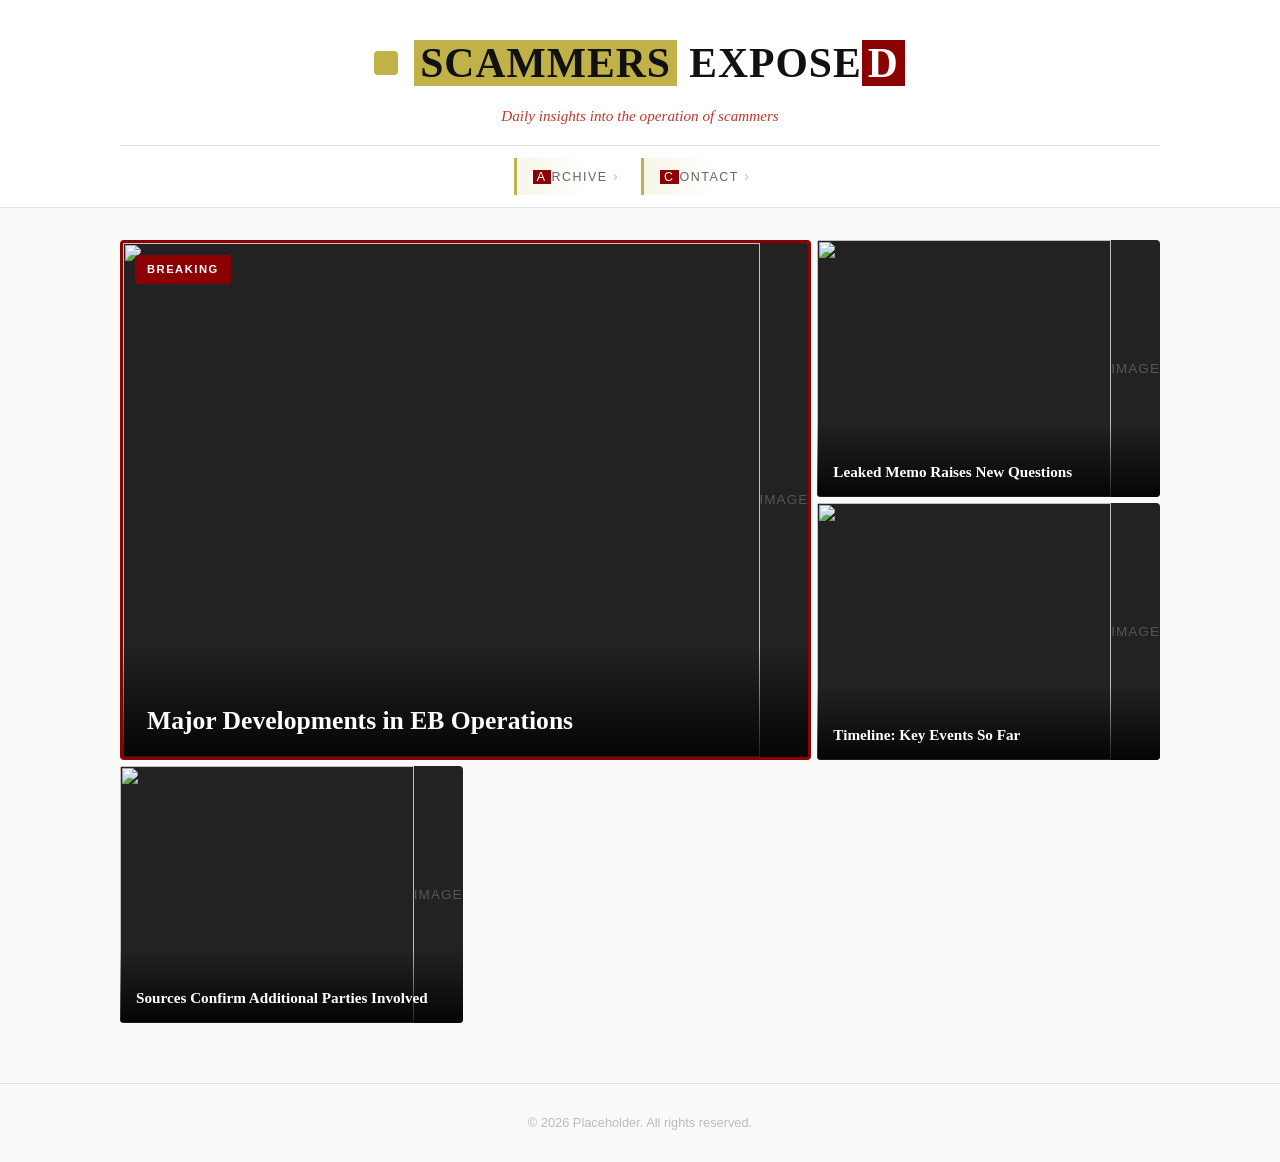
==== index.html @ a6fa4f85 "Change byline background to blood red (#8b0000) Co-Authored-By: Claude Opus 4.6 <noreply@anthropic.c" ====
<!DOCTYPE html>
<html lang="en">
<head>
  <meta charset="UTF-8">
  <meta name="viewport" content="width=device-width, initial-scale=1.0">
  <title>Placeholder</title>
  <link rel="stylesheet" href="style.css?v=46">
</head>
<body>

  <header class="masthead" data-page="index"></header>

  <main class="container-wide">

    <section class="tile-grid">
      <a href="posts/placeholder-story.html" class="tile tile-large tile-breaking">
        <div class="tile-image">
          <img src="images/placeholder-featured.jpg" alt="" onerror="this.parentElement.classList.add('no-image')">
        </div>
        <span class="tile-badge">Breaking</span>
        <h2 class="tile-headline">Major Developments in EB Operations</h2>
      </a>

      <a href="posts/placeholder-story-2.html" class="tile">
        <div class="tile-image">
          <img src="images/placeholder-thumb-1.jpg" alt="" onerror="this.parentElement.classList.add('no-image')">
        </div>
        <h2 class="tile-headline">Leaked Memo Raises New Questions</h2>
      </a>

      <a href="posts/placeholder-story-3.html" class="tile">
        <div class="tile-image">
          <img src="images/placeholder-thumb-2.jpg" alt="" onerror="this.parentElement.classList.add('no-image')">
        </div>
        <h2 class="tile-headline">Timeline: Key Events So Far</h2>
      </a>

      <a href="posts/placeholder-story-4.html" class="tile">
        <div class="tile-image">
          <img src="images/placeholder-thumb-3.jpg" alt="" onerror="this.parentElement.classList.add('no-image')">
        </div>
        <h2 class="tile-headline">Sources Confirm Additional Parties Involved</h2>
      </a>
    </section>

  </main>

  <footer class="footer">
    <div class="container">
      <p>&copy; 2026 Placeholder. All rights reserved.</p>
    </div>
  </footer>

  <script src="nav.js"></script>

</body>
</html>
---- style.css ----
* {
  margin: 0;
  padding: 0;
  box-sizing: border-box;
}

body {
  font-family: Georgia, "Times New Roman", serif;
  background: #fafaf8;
  color: #2a2a2a;
  line-height: 1.7;
}

.container {
  max-width: 760px;
  margin: 0 auto;
  padding: 0 20px;
}

.container-wide {
  max-width: 1080px;
  margin: 0 auto;
  padding: 0 20px;
}

/* Masthead */
.masthead {
  background: #fff;
  border-bottom: 1px solid #e0e0e0;
  padding: 28px 0 0;
  position: sticky;
  top: 0;
  z-index: 50;
  transition: padding 0.3s;
}

.masthead.collapsed {
  padding: 0;
  box-shadow: 0 2px 8px rgba(0,0,0,0.06);
}

.masthead-inner {
  text-align: center;
  padding-bottom: 16px;
  transition: padding 0.3s, max-height 0.3s, opacity 0.3s;
  max-height: 120px;
  overflow: hidden;
}

.masthead.collapsed .masthead-inner {
  padding: 8px 0;
  max-height: 60px;
}

.masthead.collapsed .site-title {
  font-size: 1.2rem;
}

.masthead.collapsed .site-tagline {
  display: none;
}

/* Pre-collapsed on post pages */
.masthead.post-masthead {
  padding: 0;
  box-shadow: 0 2px 8px rgba(0,0,0,0.06);
}

.masthead.post-masthead .masthead-inner {
  padding: 8px 0;
  max-height: 60px;
}

.masthead.post-masthead .site-title {
  font-size: 1.2rem;
}

.masthead.post-masthead .site-tagline {
  display: none;
}

.masthead.post-masthead .nav {
  display: none;
}

.masthead.post-masthead .burger-btn {
  display: block;
}

.site-title {
  font-family: Georgia, "Times New Roman", serif;
  font-size: 2.6rem;
  font-weight: 700;
  letter-spacing: 1px;
  text-transform: uppercase;
  color: #111;
  text-decoration: none;
}

.site-title:hover {
  color: #333;
}

.site-brand {
  display: flex;
  align-items: center;
  justify-content: center;
  gap: 16px;
}

.site-icon-placeholder {
  width: 24px;
  height: 24px;
  background: #c0b248;
  border-radius: 4px;
  flex-shrink: 0;
}

.title-initial {
  background: #c0b248;
  color: #111;
  padding: 0 6px;
  margin-right: 1px;
}

.title-second {
  background: #8b0000;
  color: #fff;
  padding: 0 6px;
  margin-right: 1px;
}

.site-tagline {
  font-style: italic;
  color: #c0392b;
  margin-top: 4px;
  font-size: 0.95rem;
}

.nav {
  display: flex;
  justify-content: center;
  gap: 6px;
  padding: 12px 0;
  border-top: 1px solid #e0e0e0;
  transition: padding 0.3s;
}

.masthead.collapsed .nav {
  display: none;
}

/* Burger menu */
.burger-btn {
  display: none;
  background: #111;
  border: none;
  border-radius: 4px;
  cursor: pointer;
  padding: 8px;
  color: #fff;
  position: absolute;
  right: 20px;
  top: 50%;
  transform: translateY(-50%);
}

.burger-btn svg {
  width: 22px;
  height: 22px;
}

.masthead.collapsed .burger-btn {
  display: block;
}

.masthead.collapsed .container-wide {
  position: relative;
}

/* Burger dropdown */
.burger-menu {
  display: none;
  position: absolute;
  top: 100%;
  right: 20px;
  background: #fff;
  border: 1px solid #e0e0e0;
  border-radius: 6px;
  box-shadow: 0 4px 16px rgba(0,0,0,0.1);
  min-width: 160px;
  z-index: 60;
  overflow: hidden;
}

.burger-menu.open {
  display: block;
}

.burger-menu a {
  display: block;
  padding: 12px 20px;
  text-decoration: none;
  color: #333;
  font-family: -apple-system, BlinkMacSystemFont, "Segoe UI", Helvetica, Arial, sans-serif;
  font-size: 0.88rem;
  transition: background 0.2s;
}

.burger-menu a:hover {
  background: #f5f5f3;
}

.nav-link {
  text-decoration: none;
  color: #666;
  font-size: 0.78rem;
  font-family: -apple-system, BlinkMacSystemFont, "Segoe UI", Helvetica, Arial, sans-serif;
  text-transform: uppercase;
  letter-spacing: 1.5px;
  padding: 7px 16px;
  border-left: 3px solid #c0b248;
  background: linear-gradient(to right, rgba(192,178,72,0.12), #fff 60%);
  transition: all 0.2s;
}

.nav-initial {
  background: #8b0000;
  color: #fff;
  padding: 0 4px;
  margin-right: 1px;
}

.nav-link::after {
  content: " \203A";
  font-size: 1.1em;
  opacity: 0.3;
  color: #8b0000;
  transition: opacity 0.2s;
}

.nav-link:hover {
  color: #111;
  background: linear-gradient(to right, rgba(192,178,72,0.18), #fff 60%);
}

.nav-link:hover::after {
  opacity: 1;
}

.nav-link.active {
  color: #111;
  background: rgba(192,178,72,0.12);
  border-left-color: #8b0000;
}

/* Tile Grid (Homepage) */
.tile-grid {
  display: grid;
  grid-template-columns: repeat(3, 1fr);
  gap: 6px;
  padding: 32px 0 60px;
}

.tile {
  position: relative;
  display: block;
  overflow: hidden;
  border-radius: 4px;
  text-decoration: none;
  color: #fff;
  aspect-ratio: 4/3;
}

.tile-large {
  grid-column: span 2;
  grid-row: span 2;
  aspect-ratio: auto;
}

.tile-image {
  position: absolute;
  inset: 0;
  background: #222;
}

.tile-image img {
  width: 100%;
  height: 100%;
  object-fit: cover;
  transition: transform 0.4s;
}

.tile:hover .tile-image img {
  transform: scale(1.04);
}

.tile-image.no-image {
  display: flex;
  align-items: center;
  justify-content: center;
}

.tile-image.no-image::after {
  content: "Image";
  color: #555;
  font-family: -apple-system, BlinkMacSystemFont, "Segoe UI", Helvetica, Arial, sans-serif;
  font-size: 0.85rem;
  text-transform: uppercase;
  letter-spacing: 1px;
}

.tile-headline {
  position: absolute;
  bottom: 0;
  left: 0;
  right: 0;
  padding: 40px 16px 14px;
  background: linear-gradient(to top, rgba(0,0,0,0.85), transparent);
  font-size: 0.95rem;
  font-weight: 700;
  line-height: 1.35;
}

.tile-large .tile-headline {
  padding: 60px 24px 20px;
  font-size: 1.6rem;
  line-height: 1.3;
}

.tile-breaking {
  border: 3px solid #8b0000;
}

.tile-badge {
  position: absolute;
  top: 12px;
  left: 12px;
  background: #8b0000;
  color: #fff;
  font-family: -apple-system, BlinkMacSystemFont, "Segoe UI", Helvetica, Arial, sans-serif;
  font-size: 0.7rem;
  font-weight: 700;
  text-transform: uppercase;
  letter-spacing: 1.5px;
  padding: 5px 12px;
  border-radius: 3px;
  z-index: 1;
}

/* Article Page */
.article {
  padding: 40px 0 0;
}

.article-title {
  font-size: 2.6rem;
  line-height: 1.2;
  font-weight: 700;
  color: #fff;
  background: #111;
  padding: 24px 28px;
  margin: 0 -20px 24px;
}

/* Hero Image */
.article-hero {
  margin-bottom: 24px;
  display: block;
}

.article-hero img {
  width: 100%;
  border-radius: 4px;
  display: block;
}

.article-hero.no-image {
  background: #e8e8e5;
  aspect-ratio: 16/9;
  border-radius: 4px;
}

.article-hero.no-image::after {
  content: "Image";
  color: #bbb;
  font-family: -apple-system, BlinkMacSystemFont, "Segoe UI", Helvetica, Arial, sans-serif;
  font-size: 0.85rem;
  text-transform: uppercase;
  letter-spacing: 1px;
}

.article-hero figcaption,
.article-image figcaption {
  font-family: -apple-system, BlinkMacSystemFont, "Segoe UI", Helvetica, Arial, sans-serif;
  font-size: 0.82rem;
  color: #999;
  margin-top: 8px;
  font-style: italic;
  line-height: 1.5;
  text-align: center;
}

/* Byline */
.article-byline {
  display: flex;
  align-items: center;
  justify-content: space-between;
  flex-wrap: wrap;
  gap: 14px;
  padding: 16px 20px;
  background: #8b0000;
  margin: 0 -20px;
  border-top: none;
}

.byline-left {
  display: flex;
  align-items: center;
  gap: 14px;
}

.byline-avatar {
  width: 44px;
  height: 44px;
  border-radius: 50%;
  object-fit: cover;
  flex-shrink: 0;
}

.byline-info {
  display: flex;
  flex-direction: column;
}

.byline-author {
  font-family: -apple-system, BlinkMacSystemFont, "Segoe UI", Helvetica, Arial, sans-serif;
  font-size: 0.9rem;
  color: #fff;
}

.byline-author strong {
  font-weight: 700;
}

.byline-date {
  font-family: -apple-system, BlinkMacSystemFont, "Segoe UI", Helvetica, Arial, sans-serif;
  font-size: 0.8rem;
  color: rgba(255,255,255,0.75);
  margin-top: 2px;
}

.share-links {
  display: flex;
  gap: 6px;
}

.share-btn {
  display: flex;
  align-items: center;
  justify-content: center;
  width: 40px;
  height: 40px;
  border-radius: 50%;
  border: none;
  background: rgba(255,255,255,0.2);
  color: #fff;
  text-decoration: none;
  cursor: pointer;
  transition: all 0.2s;
}

.share-btn svg {
  width: 20px;
  height: 20px;
}

.share-btn:hover {
  background: rgba(255,255,255,0.95);
  color: #8b0000;
  transform: translateY(-2px);
}

.share-copy.copied {
  background: #fff;
  color: #27ae60;
}

/* Byline Divider */
.byline-divider {
  border: none;
  border-top: 1px solid #e0e0e0;
  margin: 0 0 32px;
}

/* Article Body */
.article-body p {
  margin-bottom: 22px;
  font-size: 1.1rem;
  color: #333;
  line-height: 1.8;
}

.article-body .lead {
  font-size: 1.28rem;
  color: #222;
  font-weight: 400;
  line-height: 1.7;
  border-left: 3px solid #c0392b;
  padding-left: 20px;
  margin-bottom: 36px;
}

/* Chapters */
.chapter {
  padding-top: 36px;
  margin-bottom: 8px;
}

.article-body h2 {
  font-size: 1.5rem;
  margin: 0 0 20px;
  padding: 14px 20px;
  font-weight: 700;
  color: #111;
  display: flex;
  align-items: center;
  gap: 14px;
  margin-left: -20px;
  margin-right: -20px;
  border-left: 5px solid #f1c40f;
  background: linear-gradient(to right, rgba(241,196,15,0.12), transparent 40%);
}

.chapter-number {
  font-family: -apple-system, BlinkMacSystemFont, "Segoe UI", Helvetica, Arial, sans-serif;
  font-size: 0.75rem;
  font-weight: 700;
  color: #fff;
  background: #8b0000;
  width: 28px;
  height: 28px;
  border-radius: 50%;
  display: inline-flex;
  align-items: center;
  justify-content: center;
  flex-shrink: 0;
}

.article-body blockquote {
  border-left: 3px solid #c0392b;
  padding: 20px 28px;
  margin: 32px 0;
  background: #fff;
}

.article-body blockquote p {
  font-size: 1.12rem;
  font-style: italic;
  color: #444;
  margin-bottom: 8px;
  line-height: 1.7;
}

.article-body blockquote cite {
  font-family: -apple-system, BlinkMacSystemFont, "Segoe UI", Helvetica, Arial, sans-serif;
  font-size: 0.82rem;
  color: #999;
  font-style: normal;
}

.article-image {
  margin: 32px auto;
  display: block;
  text-align: center;
}

.article-image img {
  max-width: 100%;
  border-radius: 4px;
  display: block;
  margin: 0 auto;
}

.article-image.no-image {
  background: #e8e8e5;
  aspect-ratio: 16/9;
  border-radius: 4px;
  display: flex;
  align-items: center;
  justify-content: center;
}

.article-image.no-image::after {
  content: "Image";
  color: #bbb;
  font-family: -apple-system, BlinkMacSystemFont, "Segoe UI", Helvetica, Arial, sans-serif;
  font-size: 0.8rem;
  text-transform: uppercase;
  letter-spacing: 1px;
}

/* Related Section */
.related-section {
  background: #1e4d8c;
  margin: 0 -20px;
  padding: 32px 28px;
}

.related-section-title {
  font-family: -apple-system, BlinkMacSystemFont, "Segoe UI", Helvetica, Arial, sans-serif;
  font-size: 0.95rem;
  font-weight: 700;
  text-transform: uppercase;
  letter-spacing: 3px;
  color: #f0ede8;
  margin-bottom: 20px;
  padding-bottom: 12px;
  border-bottom: 2px solid rgba(255,255,255,0.2);
}

.related-group-label {
  font-family: -apple-system, BlinkMacSystemFont, "Segoe UI", Helvetica, Arial, sans-serif;
  font-size: 0.72rem;
  font-weight: 600;
  text-transform: uppercase;
  letter-spacing: 1.5px;
  color: rgba(255,255,255,0.35);
  margin-bottom: 10px;
}

.related-list {
  display: grid;
  grid-template-columns: repeat(3, 1fr);
  gap: 16px;
  margin-bottom: 20px;
}

.related-item {
  text-decoration: none;
  color: #fff;
  display: block;
  border-radius: 6px;
  overflow: hidden;
  background: #111;
  transition: background 0.2s;
}

.related-item:hover {
  background: #222;
}

.related-image {
  aspect-ratio: 16/9;
  overflow: hidden;
  background: rgba(255,255,255,0.05);
}

.related-image img {
  width: 100%;
  height: 100%;
  object-fit: cover;
}

.related-image.no-image {
  display: flex;
  align-items: center;
  justify-content: center;
}

.related-image.no-image::after {
  content: "Image";
  color: rgba(255,255,255,0.2);
  font-family: -apple-system, BlinkMacSystemFont, "Segoe UI", Helvetica, Arial, sans-serif;
  font-size: 0.72rem;
  text-transform: uppercase;
  letter-spacing: 1px;
}

.related-info {
  padding: 10px 12px;
}

.related-info h3 {
  font-size: 0.88rem;
  line-height: 1.35;
  font-weight: 600;
}

/* Related Documents */
.related-docs {
  list-style: none;
  margin-bottom: 20px;
}

.related-docs li {
  border-bottom: none;
}

.related-docs li:nth-child(odd) {
  background: rgba(255,255,255,0.06);
}

.related-docs li:nth-child(even) {
  background: rgba(255,255,255,0.12);
}

.related-docs li:first-child {
  border-radius: 4px 4px 0 0;
}

.related-docs li:last-child {
  border-radius: 0 0 4px 4px;
}

.related-docs a {
  display: flex;
  align-items: center;
  justify-content: space-between;
  padding: 10px 14px;
  text-decoration: none;
  color: rgba(255,255,255,0.85);
  font-family: -apple-system, BlinkMacSystemFont, "Segoe UI", Helvetica, Arial, sans-serif;
  font-size: 0.88rem;
  transition: color 0.2s;
}

.related-docs a:hover {
  color: #fff;
}

.related-docs .doc-badge {
  font-size: 0.62rem;
  font-weight: 700;
  text-transform: uppercase;
  background: rgba(255,255,255,0.15);
  color: rgba(255,255,255,0.5);
  padding: 3px 8px;
  border-radius: 3px;
  letter-spacing: 0.5px;
  flex-shrink: 0;
}

/* Tags */
.article-tags {
  display: flex;
  flex-wrap: wrap;
  align-items: center;
  gap: 8px;
  padding: 16px 0 0;
  border-top: 1px solid rgba(255,255,255,0.1);
}

.tags-label {
  font-family: -apple-system, BlinkMacSystemFont, "Segoe UI", Helvetica, Arial, sans-serif;
  font-size: 0.78rem;
  font-weight: 700;
  text-transform: uppercase;
  letter-spacing: 1px;
  color: rgba(255,255,255,0.5);
  margin-right: 4px;
}

.tag {
  font-family: -apple-system, BlinkMacSystemFont, "Segoe UI", Helvetica, Arial, sans-serif;
  font-size: 0.8rem;
  color: #111;
  text-decoration: none;
  padding: 5px 14px;
  background: #f0ede8;
  border: none;
  border-radius: 20px;
  transition: all 0.2s;
}

.tag:hover {
  background: #fff;
  color: #000;
}

/* Floating Comment Button */
.comment-fab {
  position: fixed;
  bottom: 28px;
  right: 28px;
  width: 52px;
  height: 52px;
  border-radius: 50%;
  background: #222;
  color: #fff;
  border: none;
  cursor: pointer;
  display: flex;
  align-items: center;
  justify-content: center;
  box-shadow: 0 4px 16px rgba(0,0,0,0.2);
  transition: all 0.3s;
  z-index: 100;
}

.comment-fab:hover {
  background: #444;
  transform: scale(1.05);
}

.comment-fab.hidden {
  opacity: 0;
  pointer-events: none;
  transform: translateY(10px);
}

.fab-count {
  position: absolute;
  top: -4px;
  right: -4px;
  background: #c0392b;
  color: #fff;
  font-family: -apple-system, BlinkMacSystemFont, "Segoe UI", Helvetica, Arial, sans-serif;
  font-size: 0.68rem;
  font-weight: 700;
  width: 20px;
  height: 20px;
  border-radius: 50%;
  display: flex;
  align-items: center;
  justify-content: center;
}

/* Comments */
.comments-section {
  border-top: 1px solid #e0e0e0;
  padding: 36px 0 60px;
}

.comments-title {
  font-size: 1.2rem;
  margin-bottom: 24px;
  color: #111;
}

.comments-initial {
  background: #8b0000;
  color: #fff;
  padding: 0 4px;
  margin-right: 1px;
}

.comments-count {
  font-family: -apple-system, BlinkMacSystemFont, "Segoe UI", Helvetica, Arial, sans-serif;
  font-size: 0.8rem;
  font-weight: 400;
  color: #999;
  margin-left: 4px;
}

.comments-list {
  margin-top: 24px;
  margin-bottom: 28px;
}

.comment {
  position: relative;
  background: linear-gradient(to right, rgba(192,178,72,0.08), #fff 60%);
  border: 1px solid #e0e0e0;
  border-left: 3px solid #c0b248;
  border-radius: 4px;
  padding: 16px 20px;
  margin-bottom: 16px;
  max-width: 80%;
}

.comment:last-child {
  margin-bottom: 0;
}

.comment-header {
  display: flex;
  align-items: baseline;
  gap: 10px;
  margin-bottom: 6px;
}

.comment-author {
  font-family: -apple-system, BlinkMacSystemFont, "Segoe UI", Helvetica, Arial, sans-serif;
  font-size: 0.82rem;
  font-weight: 700;
  color: #111;
}

.comment-role {
  font-family: -apple-system, BlinkMacSystemFont, "Segoe UI", Helvetica, Arial, sans-serif;
  font-size: 0.65rem;
  font-weight: 600;
  text-transform: uppercase;
  letter-spacing: 0.5px;
  padding: 2px 8px;
  border-radius: 10px;
}

.comment-role-reader {
  background: #f5f5f3;
  color: #999;
}

.comment-role-owner {
  background: #8b0000;
  color: #fff;
}

.comment-date {
  font-family: -apple-system, BlinkMacSystemFont, "Segoe UI", Helvetica, Arial, sans-serif;
  font-size: 0.72rem;
  color: #bbb;
}

.comment-body {
  font-size: 0.92rem;
  color: #333;
  line-height: 1.6;
  font-family: -apple-system, BlinkMacSystemFont, "Segoe UI", Helvetica, Arial, sans-serif;
}

/* Comment Form */
.comment-form-wrapper {
  background: linear-gradient(to right, rgba(192,178,72,0.08), #fff 60%);
  border: 1px solid #e0e0e0;
  border-left: 3px solid #c0b248;
  border-radius: 4px;
  padding: 24px;
  margin-top: 24px;
}

.comment-form-title {
  font-size: 1rem;
  margin-bottom: 4px;
  color: #111;
}

.comment-notice {
  font-family: -apple-system, BlinkMacSystemFont, "Segoe UI", Helvetica, Arial, sans-serif;
  font-size: 0.8rem;
  color: #999;
  font-style: italic;
  margin-bottom: 16px;
}

.form-row {
  display: grid;
  grid-template-columns: 1fr 1fr;
  gap: 12px;
  margin-bottom: 12px;
}

.form-row-3 {
  display: grid;
  grid-template-columns: 1fr 1fr 1fr;
  gap: 12px;
  margin-bottom: 12px;
}

.form-input,
.form-textarea,
.form-select {
  font-family: -apple-system, BlinkMacSystemFont, "Segoe UI", Helvetica, Arial, sans-serif;
  font-size: 0.9rem;
  padding: 10px 14px;
  border: 1px solid #ddd;
  border-radius: 4px;
  background: #fff;
  color: #333;
  width: 100%;
  transition: border-color 0.2s;
}

.form-input::placeholder,
.form-textarea::placeholder {
  color: #bbb;
}

.form-input:focus,
.form-textarea:focus,
.form-select:focus {
  outline: none;
  border-color: #c0b248;
}

.form-textarea {
  resize: vertical;
  margin-bottom: 12px;
}

.form-submit {
  font-family: -apple-system, BlinkMacSystemFont, "Segoe UI", Helvetica, Arial, sans-serif;
  font-size: 0.85rem;
  font-weight: 600;
  padding: 10px 24px;
  background: #8b0000;
  color: #fff;
  border: none;
  border-radius: 4px;
  cursor: pointer;
  transition: background 0.2s;
}

.form-submit:hover {
  background: #a00;
}

.comment-success {
  font-family: -apple-system, BlinkMacSystemFont, "Segoe UI", Helvetica, Arial, sans-serif;
  font-size: 0.9rem;
  color: #111;
  padding: 16px;
  background: rgba(192,178,72,0.1);
  border-radius: 4px;
  margin-top: 12px;
}

/* Reactions */
.comment-reactions {
  display: flex;
  gap: 6px;
  margin-top: 10px;
}

.reaction-btn {
  display: flex;
  align-items: center;
  gap: 4px;
  padding: 3px 8px;
  background: #f5f5f3;
  border: 1px solid #e0e0e0;
  border-radius: 12px;
  cursor: pointer;
  font-size: 0.8rem;
  transition: all 0.2s;
}

.reaction-btn:hover {
  background: #eee;
  border-color: #ccc;
}

.reaction-btn.reacted {
  background: rgba(192,178,72,0.15);
  border-color: #c0b248;
}

.reaction-icon {
  font-size: 0.85rem;
  line-height: 1;
}

.reaction-count {
  font-family: -apple-system, BlinkMacSystemFont, "Segoe UI", Helvetica, Arial, sans-serif;
  font-size: 0.7rem;
  color: #999;
}

.reaction-btn.reacted .reaction-count {
  color: #111;
  font-weight: 600;
}

/* Reply button */
.comment-reply-btn {
  font-family: -apple-system, BlinkMacSystemFont, "Segoe UI", Helvetica, Arial, sans-serif;
  font-size: 0.78rem;
  font-weight: 600;
  color: #8b0000;
  background: none;
  border: none;
  cursor: pointer;
  margin-top: 10px;
  padding: 0;
  transition: color 0.2s;
}

.comment-reply-btn:hover {
  color: #111;
}

/* Reply form inside comment */
.comment-reply-form {
  margin-top: 14px;
  padding-top: 14px;
  border-top: 1px solid #e0e0e0;
}

.comment-reply-form .form-row-3 {
  margin-bottom: 10px;
}

.comment-reply-form .form-textarea {
  margin-bottom: 10px;
}

.reply-actions {
  display: flex;
  gap: 10px;
  align-items: center;
}

.reply-cancel {
  font-family: -apple-system, BlinkMacSystemFont, "Segoe UI", Helvetica, Arial, sans-serif;
  font-size: 0.82rem;
  color: #999;
  background: none;
  border: none;
  cursor: pointer;
  padding: 0;
  transition: color 0.2s;
}

.reply-cancel:hover {
  color: #111;
}

/* Nested replies */
.comment-replies {
  margin-top: 14px;
  padding-left: 20px;
  border-left: 2px solid rgba(192,178,72,0.3);
}

.comment-nested {
  background: linear-gradient(to right, rgba(192,178,72,0.04), #fff 60%);
  border-color: #eee;
  max-width: 100%;
}

/* Archive Page */
.archive-section {
  padding: 40px 0 60px;
}

.archive-title {
  font-size: 2rem;
  margin-bottom: 6px;
}

.archive-description {
  color: #888;
  font-size: 1rem;
  margin-bottom: 36px;
}

.archive-group-title {
  font-family: -apple-system, BlinkMacSystemFont, "Segoe UI", Helvetica, Arial, sans-serif;
  font-size: 0.8rem;
  font-weight: 700;
  text-transform: uppercase;
  letter-spacing: 2px;
  color: #999;
  margin-bottom: 16px;
  padding-bottom: 8px;
  border-bottom: 2px solid #222;
}

/* Archive File List */
.file-list {
  list-style: none;
  margin-bottom: 40px;
}

.file-item {
  display: flex;
  align-items: center;
  justify-content: space-between;
  padding: 14px 0;
  border-bottom: 1px solid #eee;
}

.file-item:last-child {
  border-bottom: none;
}

.file-link {
  display: flex;
  align-items: center;
  gap: 14px;
  text-decoration: none;
  color: inherit;
  transition: color 0.2s;
}

.file-link:hover {
  color: #555;
}

.file-link .file-icon {
  font-family: -apple-system, BlinkMacSystemFont, "Segoe UI", Helvetica, Arial, sans-serif;
  font-size: 0.65rem;
  font-weight: 700;
  text-transform: uppercase;
  background: #f0f0f0;
  color: #666;
  padding: 5px 8px;
  border-radius: 3px;
  letter-spacing: 0.5px;
}

.file-link .file-info {
  display: flex;
  flex-direction: column;
}

.file-link .file-name {
  font-family: -apple-system, BlinkMacSystemFont, "Segoe UI", Helvetica, Arial, sans-serif;
  font-size: 0.9rem;
  font-weight: 600;
}

.file-link .file-size {
  font-family: -apple-system, BlinkMacSystemFont, "Segoe UI", Helvetica, Arial, sans-serif;
  font-size: 0.78rem;
  color: #aaa;
}

.file-date {
  font-family: -apple-system, BlinkMacSystemFont, "Segoe UI", Helvetica, Arial, sans-serif;
  font-size: 0.8rem;
  color: #bbb;
}

/* Archive Story List */
.archive-list {
  list-style: none;
}

.archive-item {
  border-bottom: 1px solid #eee;
}

.archive-item:last-child {
  border-bottom: none;
}

.archive-item a {
  display: flex;
  align-items: baseline;
  gap: 18px;
  padding: 14px 0;
  text-decoration: none;
  color: inherit;
  transition: color 0.2s;
}

.archive-item a:hover {
  color: #555;
}

.archive-item time {
  font-family: -apple-system, BlinkMacSystemFont, "Segoe UI", Helvetica, Arial, sans-serif;
  font-size: 0.82rem;
  color: #aaa;
  flex-shrink: 0;
  width: 120px;
}

.archive-item-title {
  font-size: 1.05rem;
  font-weight: 600;
}

/* Contact Page */
.contact-section {
  padding: 40px 0 60px;
}

.contact-title {
  font-size: 2rem;
  margin-bottom: 6px;
}

.contact-description {
  color: #888;
  font-size: 1rem;
  margin-bottom: 32px;
}

.contact-form {
  max-width: 600px;
}

.contact-row {
  display: grid;
  grid-template-columns: 1fr 1fr;
  gap: 14px;
  margin-bottom: 14px;
}

.contact-input,
.contact-textarea {
  font-family: -apple-system, BlinkMacSystemFont, "Segoe UI", Helvetica, Arial, sans-serif;
  font-size: 0.95rem;
  padding: 12px 16px;
  border: 1px solid #ddd;
  border-radius: 6px;
  background: #fff;
  color: #333;
  width: 100%;
  transition: border-color 0.2s;
  margin-bottom: 14px;
}

.contact-row .contact-input {
  margin-bottom: 0;
}

.contact-input::placeholder,
.contact-textarea::placeholder {
  color: #bbb;
}

.contact-input:focus,
.contact-textarea:focus {
  outline: none;
  border-color: #f1c40f;
}

.contact-textarea {
  resize: vertical;
}

.contact-submit {
  font-family: -apple-system, BlinkMacSystemFont, "Segoe UI", Helvetica, Arial, sans-serif;
  font-size: 0.9rem;
  font-weight: 600;
  padding: 12px 28px;
  background: #111;
  color: #fff;
  border: none;
  border-radius: 6px;
  cursor: pointer;
  transition: background 0.2s;
}

.contact-submit:hover {
  background: #333;
}

.contact-success {
  font-family: -apple-system, BlinkMacSystemFont, "Segoe UI", Helvetica, Arial, sans-serif;
  font-size: 0.95rem;
  color: #27ae60;
  padding: 16px;
  background: #f0faf5;
  border-radius: 6px;
  margin-top: 14px;
}

/* Footer */
.footer {
  border-top: 1px solid #e0e0e0;
  padding: 28px 0;
  text-align: center;
  font-size: 0.8rem;
  color: #bbb;
  font-family: -apple-system, BlinkMacSystemFont, "Segoe UI", Helvetica, Arial, sans-serif;
}

/* Responsive */
@media (max-width: 768px) {
  .site-title {
    font-size: 2rem;
  }

  .article-title {
    font-size: 1.8rem;
  }

  .article-body .lead {
    font-size: 1.1rem;
  }

  .related-list {
    grid-template-columns: 1fr;
    gap: 12px;
  }

  .related-item {
    display: grid;
    grid-template-columns: 90px 1fr;
  }

  .related-info {
    display: flex;
    align-items: center;
  }

  .form-row {
    grid-template-columns: 1fr;
  }

  .archive-item a {
    flex-direction: column;
    gap: 4px;
  }

  .archive-item time {
    width: auto;
  }

  .comment-fab {
    bottom: 20px;
    right: 20px;
  }

  .tile-grid {
    grid-template-columns: 1fr;
    gap: 4px;
  }

  .tile-large {
    grid-column: span 1;
    grid-row: span 1;
    aspect-ratio: 16/10;
  }

  .tile-large .tile-headline {
    font-size: 1.2rem;
    padding: 40px 16px 14px;
  }

  .contact-row {
    grid-template-columns: 1fr;
  }
}
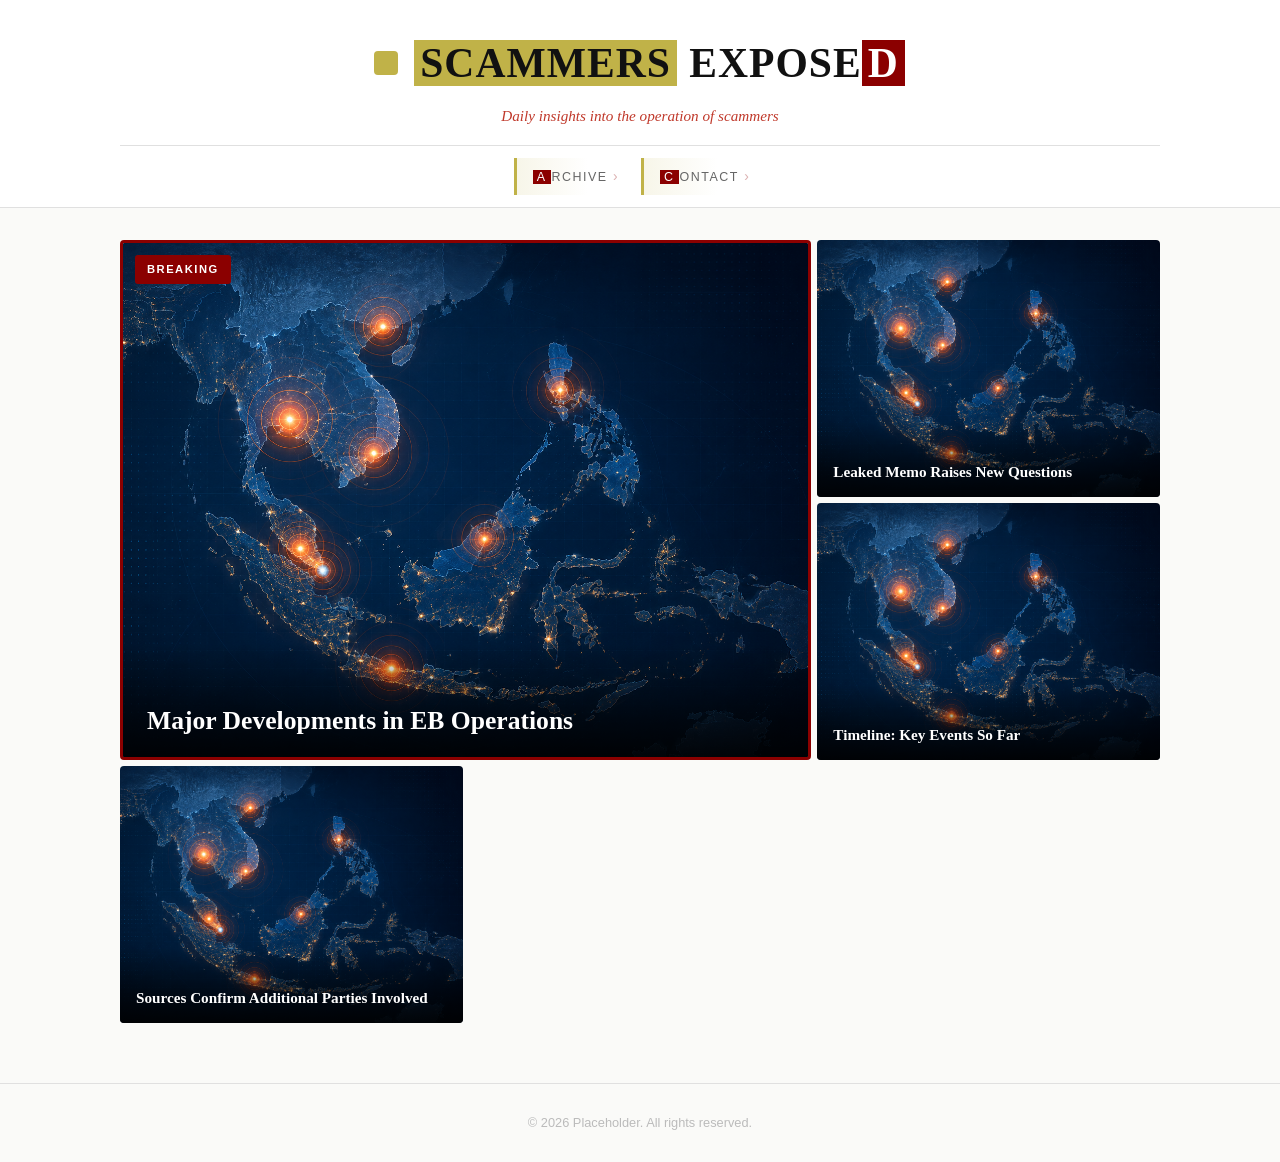
==== commit 65bdf67e: "n" ====
--- a/index.html
+++ b/index.html
@@ -4,7 +4,7 @@
   <meta charset="UTF-8">
   <meta name="viewport" content="width=device-width, initial-scale=1.0">
   <title>Placeholder</title>
-  <link rel="stylesheet" href="style.css?v=46">
+  <link rel="stylesheet" href="style.css?v=47">
 </head>
 <body>
 
@@ -15,7 +15,7 @@
     <section class="tile-grid">
       <a href="posts/placeholder-story.html" class="tile tile-large tile-breaking">
         <div class="tile-image">
-          <img src="images/placeholder-featured.jpg" alt="" onerror="this.parentElement.classList.add('no-image')">
+          <img src="images/placeholder-featured.jpg" alt="" onerror="this.src='images/story-placeholder.png'">
         </div>
         <span class="tile-badge">Breaking</span>
         <h2 class="tile-headline">Major Developments in EB Operations</h2>
@@ -23,21 +23,21 @@
 
       <a href="posts/placeholder-story-2.html" class="tile">
         <div class="tile-image">
-          <img src="images/placeholder-thumb-1.jpg" alt="" onerror="this.parentElement.classList.add('no-image')">
+          <img src="images/placeholder-thumb-1.jpg" alt="" onerror="this.src='images/story-placeholder.png'">
         </div>
         <h2 class="tile-headline">Leaked Memo Raises New Questions</h2>
       </a>
 
       <a href="posts/placeholder-story-3.html" class="tile">
         <div class="tile-image">
-          <img src="images/placeholder-thumb-2.jpg" alt="" onerror="this.parentElement.classList.add('no-image')">
+          <img src="images/placeholder-thumb-2.jpg" alt="" onerror="this.src='images/story-placeholder.png'">
         </div>
         <h2 class="tile-headline">Timeline: Key Events So Far</h2>
       </a>
 
       <a href="posts/placeholder-story-4.html" class="tile">
         <div class="tile-image">
-          <img src="images/placeholder-thumb-3.jpg" alt="" onerror="this.parentElement.classList.add('no-image')">
+          <img src="images/placeholder-thumb-3.jpg" alt="" onerror="this.src='images/story-placeholder.png'">
         </div>
         <h2 class="tile-headline">Sources Confirm Additional Parties Involved</h2>
       </a>
--- a/style.css
+++ b/style.css
@@ -295,20 +295,6 @@
   transform: scale(1.04);
 }
 
-.tile-image.no-image {
-  display: flex;
-  align-items: center;
-  justify-content: center;
-}
-
-.tile-image.no-image::after {
-  content: "Image";
-  color: #555;
-  font-family: -apple-system, BlinkMacSystemFont, "Segoe UI", Helvetica, Arial, sans-serif;
-  font-size: 0.85rem;
-  text-transform: uppercase;
-  letter-spacing: 1px;
-}
 
 .tile-headline {
   position: absolute;
@@ -375,20 +361,6 @@
   display: block;
 }
 
-.article-hero.no-image {
-  background: #e8e8e5;
-  aspect-ratio: 16/9;
-  border-radius: 4px;
-}
-
-.article-hero.no-image::after {
-  content: "Image";
-  color: #bbb;
-  font-family: -apple-system, BlinkMacSystemFont, "Segoe UI", Helvetica, Arial, sans-serif;
-  font-size: 0.85rem;
-  text-transform: uppercase;
-  letter-spacing: 1px;
-}
 
 .article-hero figcaption,
 .article-image figcaption {
@@ -582,23 +554,6 @@
   margin: 0 auto;
 }
 
-.article-image.no-image {
-  background: #e8e8e5;
-  aspect-ratio: 16/9;
-  border-radius: 4px;
-  display: flex;
-  align-items: center;
-  justify-content: center;
-}
-
-.article-image.no-image::after {
-  content: "Image";
-  color: #bbb;
-  font-family: -apple-system, BlinkMacSystemFont, "Segoe UI", Helvetica, Arial, sans-serif;
-  font-size: 0.8rem;
-  text-transform: uppercase;
-  letter-spacing: 1px;
-}
 
 /* Related Section */
 .related-section {
@@ -662,20 +617,6 @@
   object-fit: cover;
 }
 
-.related-image.no-image {
-  display: flex;
-  align-items: center;
-  justify-content: center;
-}
-
-.related-image.no-image::after {
-  content: "Image";
-  color: rgba(255,255,255,0.2);
-  font-family: -apple-system, BlinkMacSystemFont, "Segoe UI", Helvetica, Arial, sans-serif;
-  font-size: 0.72rem;
-  text-transform: uppercase;
-  letter-spacing: 1px;
-}
 
 .related-info {
   padding: 10px 12px;
@@ -887,25 +828,6 @@
   color: #111;
 }
 
-.comment-role {
-  font-family: -apple-system, BlinkMacSystemFont, "Segoe UI", Helvetica, Arial, sans-serif;
-  font-size: 0.65rem;
-  font-weight: 600;
-  text-transform: uppercase;
-  letter-spacing: 0.5px;
-  padding: 2px 8px;
-  border-radius: 10px;
-}
-
-.comment-role-reader {
-  background: #f5f5f3;
-  color: #999;
-}
-
-.comment-role-owner {
-  background: #8b0000;
-  color: #fff;
-}
 
 .comment-date {
   font-family: -apple-system, BlinkMacSystemFont, "Segoe UI", Helvetica, Arial, sans-serif;
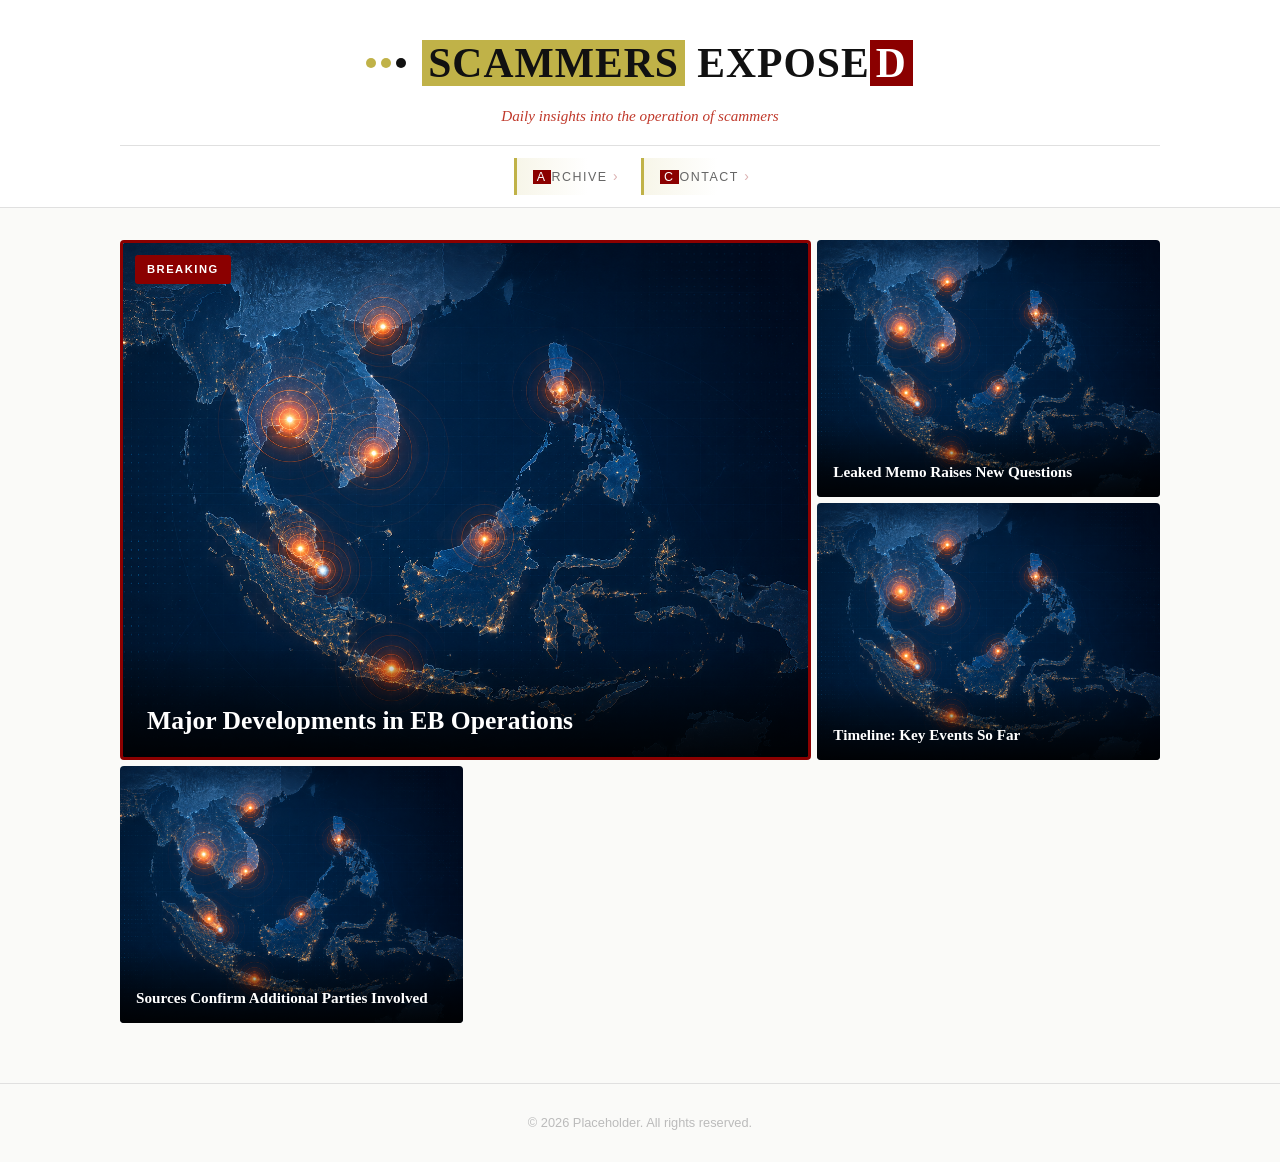
==== commit d12fc7c1: "Replace icon square with three dots (two gold, one black) Co-Authored-By: Claude Opus 4.6 <noreply@a" ====
--- a/index.html
+++ b/index.html
@@ -4,7 +4,7 @@
   <meta charset="UTF-8">
   <meta name="viewport" content="width=device-width, initial-scale=1.0">
   <title>Placeholder</title>
-  <link rel="stylesheet" href="style.css?v=47">
+  <link rel="stylesheet" href="style.css?v=49">
 </head>
 <body>
 
--- a/style.css
+++ b/style.css
@@ -108,12 +108,25 @@
   gap: 16px;
 }
 
-.site-icon-placeholder {
-  width: 24px;
-  height: 24px;
+.site-dots {
+  display: flex;
+  gap: 5px;
+  align-items: center;
+  flex-shrink: 0;
+}
+
+.dot {
+  width: 10px;
+  height: 10px;
+  border-radius: 50%;
+}
+
+.dot-gold {
   background: #c0b248;
-  border-radius: 4px;
-  flex-shrink: 0;
+}
+
+.dot-black {
+  background: #111;
 }
 
 .title-initial {
@@ -1348,4 +1361,65 @@
   .contact-row {
     grid-template-columns: 1fr;
   }
-}
+
+  .site-brand {
+    gap: 8px;
+  }
+
+  .site-dots {
+    gap: 3px;
+  }
+
+  .dot {
+    width: 7px;
+    height: 7px;
+  }
+
+  .site-title {
+    font-size: 1.6rem;
+  }
+
+  .title-initial {
+    padding: 0 4px;
+  }
+
+  .title-second {
+    padding: 0 4px;
+  }
+
+  .site-tagline {
+    font-size: 0.75rem;
+    margin-top: 2px;
+  }
+
+  .nav {
+    gap: 4px;
+    padding: 8px 0;
+  }
+
+  .nav-link {
+    font-size: 0.65rem;
+    padding: 5px 10px;
+    letter-spacing: 1px;
+  }
+
+  .nav-initial {
+    padding: 0 3px;
+    font-size: 0.6rem;
+  }
+
+  .masthead.collapsed .site-title,
+  .masthead.post-masthead .site-title {
+    font-size: 1rem;
+  }
+
+  .burger-btn {
+    padding: 6px;
+    right: 12px;
+  }
+
+  .burger-btn svg {
+    width: 18px;
+    height: 18px;
+  }
+}
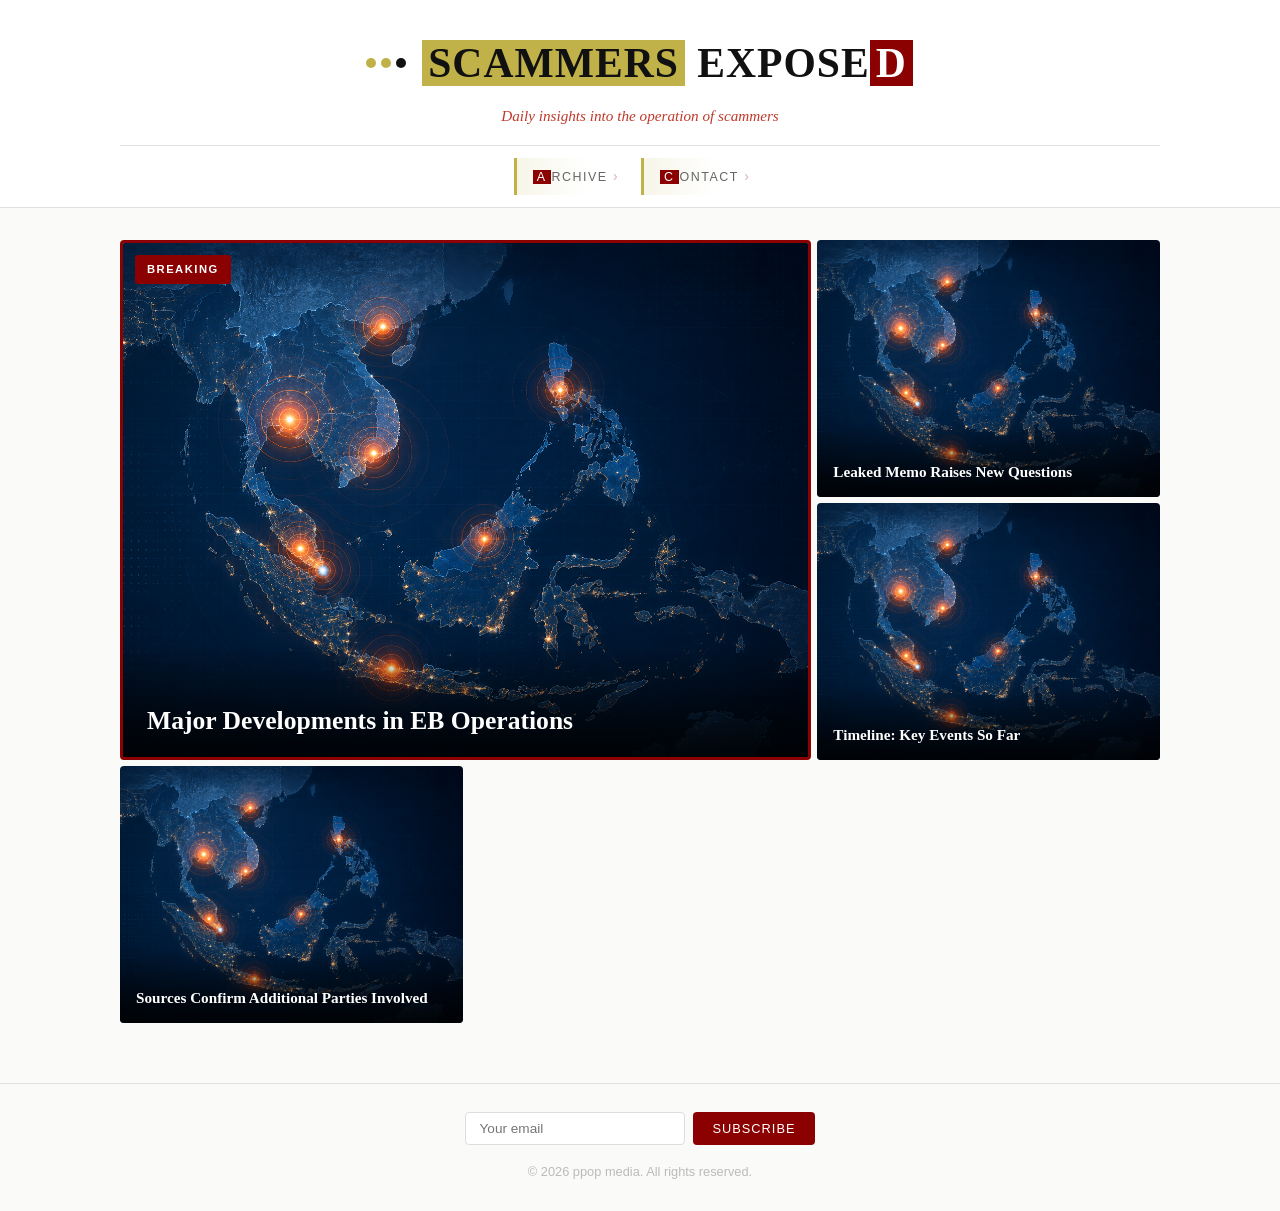
==== commit a79bf4c1: "Add shared footer module and dots before Comments title Footer extracted to footer.html + footer.js " ====
--- a/index.html
+++ b/index.html
@@ -4,7 +4,7 @@
   <meta charset="UTF-8">
   <meta name="viewport" content="width=device-width, initial-scale=1.0">
   <title>Placeholder</title>
-  <link rel="stylesheet" href="style.css?v=49">
+  <link rel="stylesheet" href="style.css?v=50">
 </head>
 <body>
 
@@ -45,13 +45,10 @@
 
   </main>
 
-  <footer class="footer">
-    <div class="container">
-      <p>&copy; 2026 Placeholder. All rights reserved.</p>
-    </div>
-  </footer>
+  <footer class="footer"></footer>
 
   <script src="nav.js"></script>
+  <script src="footer.js"></script>
 
 </body>
 </html>
--- a/style.css
+++ b/style.css
@@ -1295,6 +1295,44 @@
   font-family: -apple-system, BlinkMacSystemFont, "Segoe UI", Helvetica, Arial, sans-serif;
 }
 
+.footer-subscribe {
+  display: flex;
+  justify-content: center;
+  gap: 8px;
+  margin-bottom: 16px;
+}
+
+.footer-email {
+  padding: 8px 14px;
+  border: 1px solid #ddd;
+  border-radius: 4px;
+  font-size: 0.85rem;
+  font-family: inherit;
+  width: 220px;
+}
+
+.footer-subscribe-btn {
+  padding: 8px 20px;
+  background: #8b0000;
+  color: #fff;
+  border: none;
+  border-radius: 4px;
+  font-size: 0.8rem;
+  font-family: inherit;
+  text-transform: uppercase;
+  letter-spacing: 1px;
+  cursor: pointer;
+  transition: background 0.2s;
+}
+
+.footer-subscribe-btn:hover {
+  background: #a00;
+}
+
+.comments-title .site-dots {
+  margin-right: 10px;
+}
+
 /* Responsive */
 @media (max-width: 768px) {
   .site-title {
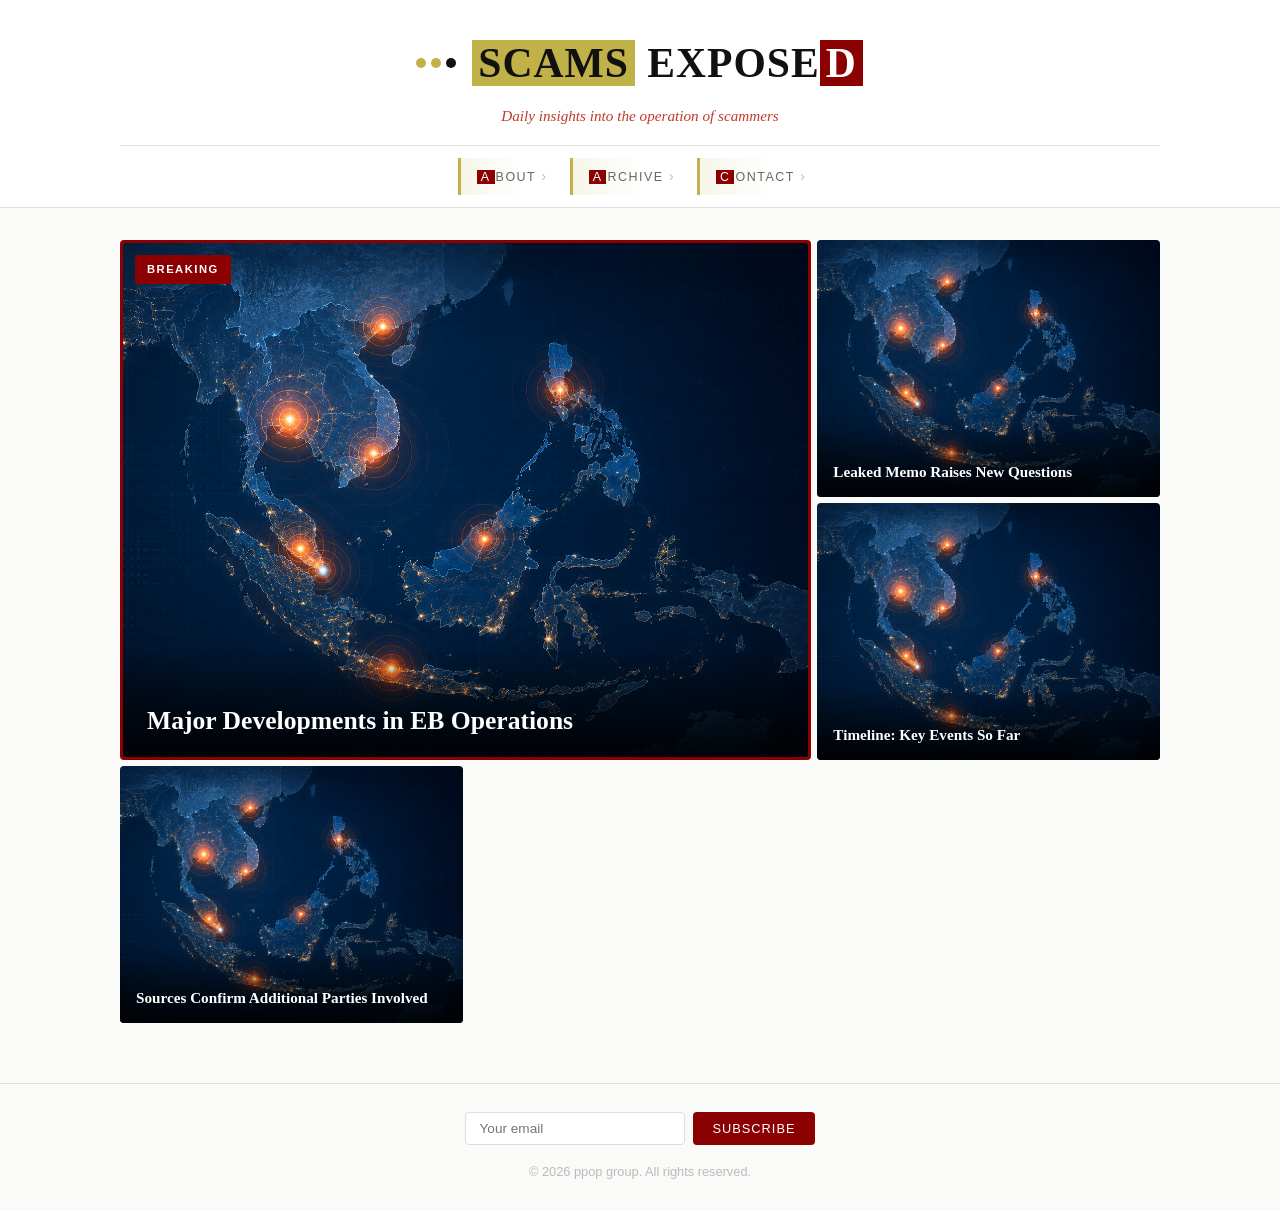
==== commit e90555d7: "Add About page with PPOP description and nav link Co-Authored-By: Claude Opus 4.6 <noreply@anthropic" ====
--- a/index.html
+++ b/index.html
@@ -4,7 +4,7 @@
   <meta charset="UTF-8">
   <meta name="viewport" content="width=device-width, initial-scale=1.0">
   <title>Placeholder</title>
-  <link rel="stylesheet" href="style.css?v=50">
+  <link rel="stylesheet" href="style.css?v=51">
 </head>
 <body>
 
--- a/style.css
+++ b/style.css
@@ -1199,6 +1199,28 @@
 }
 
 /* Contact Page */
+/* About Page */
+.about-section {
+  padding: 40px 0 60px;
+}
+
+.about-title {
+  font-size: 2rem;
+  margin-bottom: 24px;
+}
+
+.about-body {
+  max-width: 700px;
+  font-size: 1.05rem;
+  line-height: 1.8;
+  color: #333;
+}
+
+.about-body p {
+  margin-bottom: 18px;
+}
+
+/* Contact Page */
 .contact-section {
   padding: 40px 0 60px;
 }
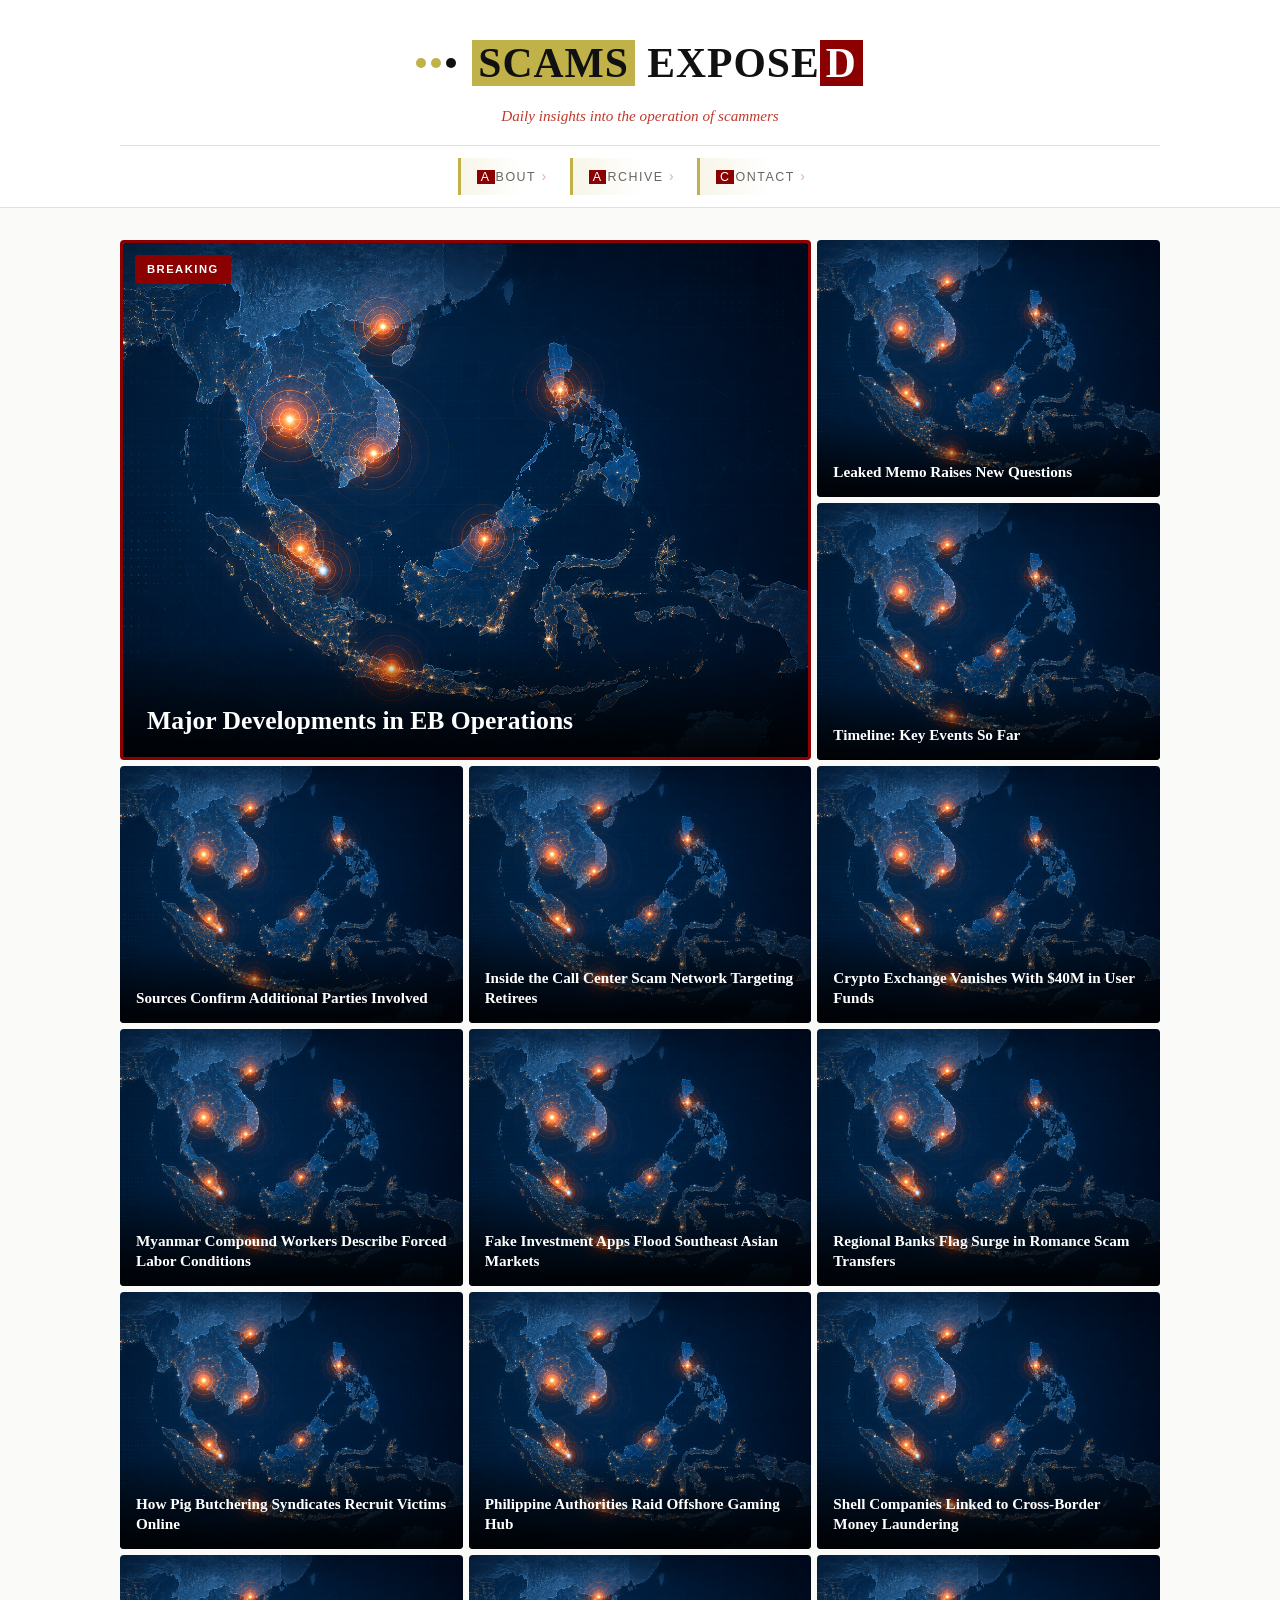
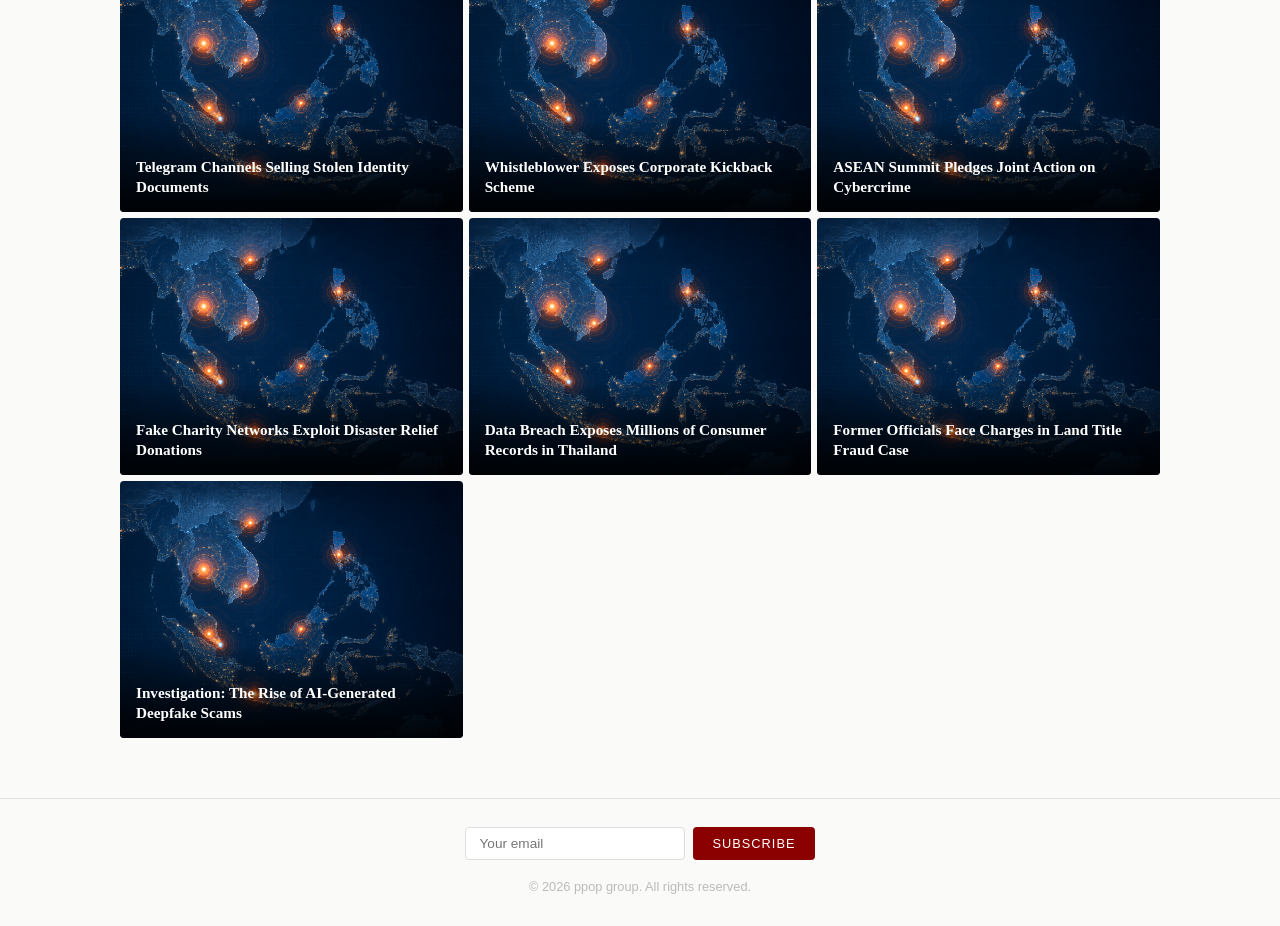
==== commit e9507301: "Add 15 placeholder story tiles to homepage Co-Authored-By: Claude Opus 4.6 <noreply@anthropic.com>" ====
--- a/index.html
+++ b/index.html
@@ -41,6 +41,111 @@
         </div>
         <h2 class="tile-headline">Sources Confirm Additional Parties Involved</h2>
       </a>
+
+      <a href="#" class="tile">
+        <div class="tile-image">
+          <img src="images/story-placeholder.png" alt="">
+        </div>
+        <h2 class="tile-headline">Inside the Call Center Scam Network Targeting Retirees</h2>
+      </a>
+
+      <a href="#" class="tile">
+        <div class="tile-image">
+          <img src="images/story-placeholder.png" alt="">
+        </div>
+        <h2 class="tile-headline">Crypto Exchange Vanishes With $40M in User Funds</h2>
+      </a>
+
+      <a href="#" class="tile">
+        <div class="tile-image">
+          <img src="images/story-placeholder.png" alt="">
+        </div>
+        <h2 class="tile-headline">Myanmar Compound Workers Describe Forced Labor Conditions</h2>
+      </a>
+
+      <a href="#" class="tile">
+        <div class="tile-image">
+          <img src="images/story-placeholder.png" alt="">
+        </div>
+        <h2 class="tile-headline">Fake Investment Apps Flood Southeast Asian Markets</h2>
+      </a>
+
+      <a href="#" class="tile">
+        <div class="tile-image">
+          <img src="images/story-placeholder.png" alt="">
+        </div>
+        <h2 class="tile-headline">Regional Banks Flag Surge in Romance Scam Transfers</h2>
+      </a>
+
+      <a href="#" class="tile">
+        <div class="tile-image">
+          <img src="images/story-placeholder.png" alt="">
+        </div>
+        <h2 class="tile-headline">How Pig Butchering Syndicates Recruit Victims Online</h2>
+      </a>
+
+      <a href="#" class="tile">
+        <div class="tile-image">
+          <img src="images/story-placeholder.png" alt="">
+        </div>
+        <h2 class="tile-headline">Philippine Authorities Raid Offshore Gaming Hub</h2>
+      </a>
+
+      <a href="#" class="tile">
+        <div class="tile-image">
+          <img src="images/story-placeholder.png" alt="">
+        </div>
+        <h2 class="tile-headline">Shell Companies Linked to Cross-Border Money Laundering</h2>
+      </a>
+
+      <a href="#" class="tile">
+        <div class="tile-image">
+          <img src="images/story-placeholder.png" alt="">
+        </div>
+        <h2 class="tile-headline">Telegram Channels Selling Stolen Identity Documents</h2>
+      </a>
+
+      <a href="#" class="tile">
+        <div class="tile-image">
+          <img src="images/story-placeholder.png" alt="">
+        </div>
+        <h2 class="tile-headline">Whistleblower Exposes Corporate Kickback Scheme</h2>
+      </a>
+
+      <a href="#" class="tile">
+        <div class="tile-image">
+          <img src="images/story-placeholder.png" alt="">
+        </div>
+        <h2 class="tile-headline">ASEAN Summit Pledges Joint Action on Cybercrime</h2>
+      </a>
+
+      <a href="#" class="tile">
+        <div class="tile-image">
+          <img src="images/story-placeholder.png" alt="">
+        </div>
+        <h2 class="tile-headline">Fake Charity Networks Exploit Disaster Relief Donations</h2>
+      </a>
+
+      <a href="#" class="tile">
+        <div class="tile-image">
+          <img src="images/story-placeholder.png" alt="">
+        </div>
+        <h2 class="tile-headline">Data Breach Exposes Millions of Consumer Records in Thailand</h2>
+      </a>
+
+      <a href="#" class="tile">
+        <div class="tile-image">
+          <img src="images/story-placeholder.png" alt="">
+        </div>
+        <h2 class="tile-headline">Former Officials Face Charges in Land Title Fraud Case</h2>
+      </a>
+
+      <a href="#" class="tile">
+        <div class="tile-image">
+          <img src="images/story-placeholder.png" alt="">
+        </div>
+        <h2 class="tile-headline">Investigation: The Rise of AI-Generated Deepfake Scams</h2>
+      </a>
     </section>
 
   </main>
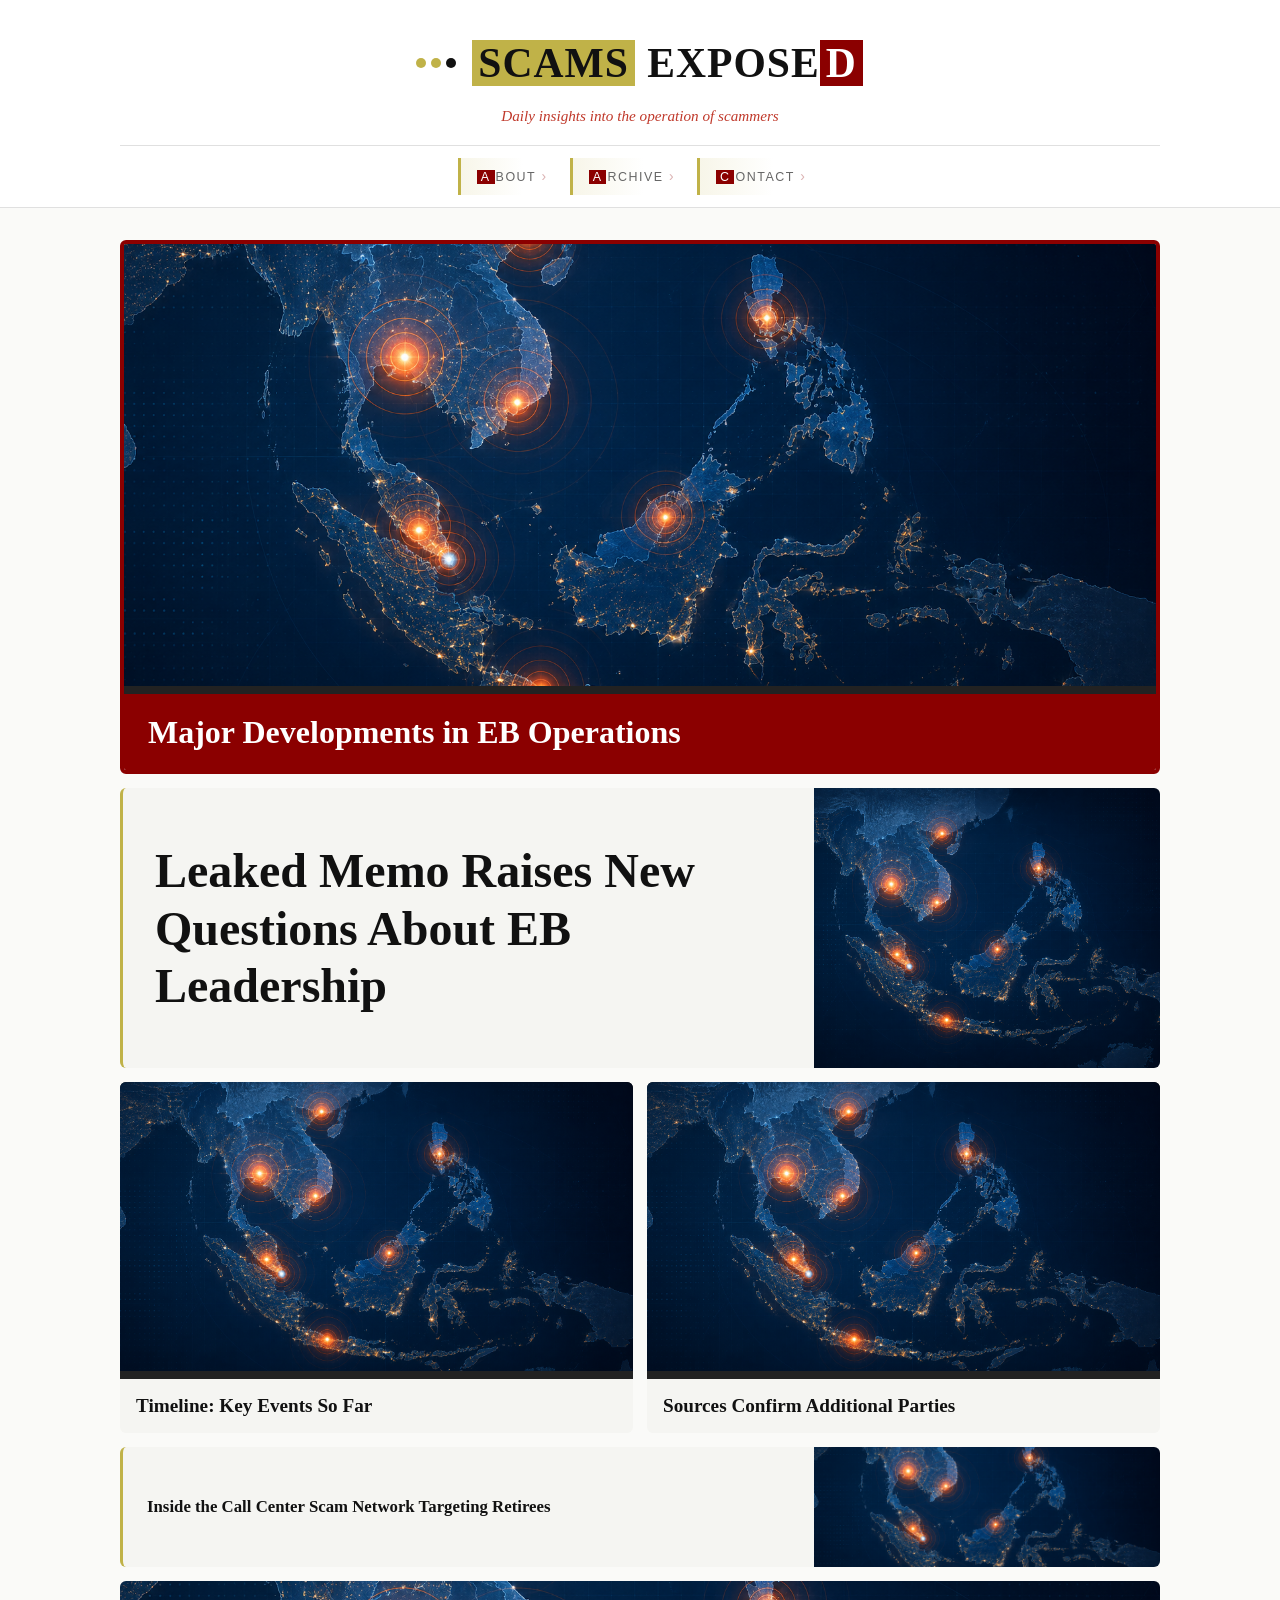
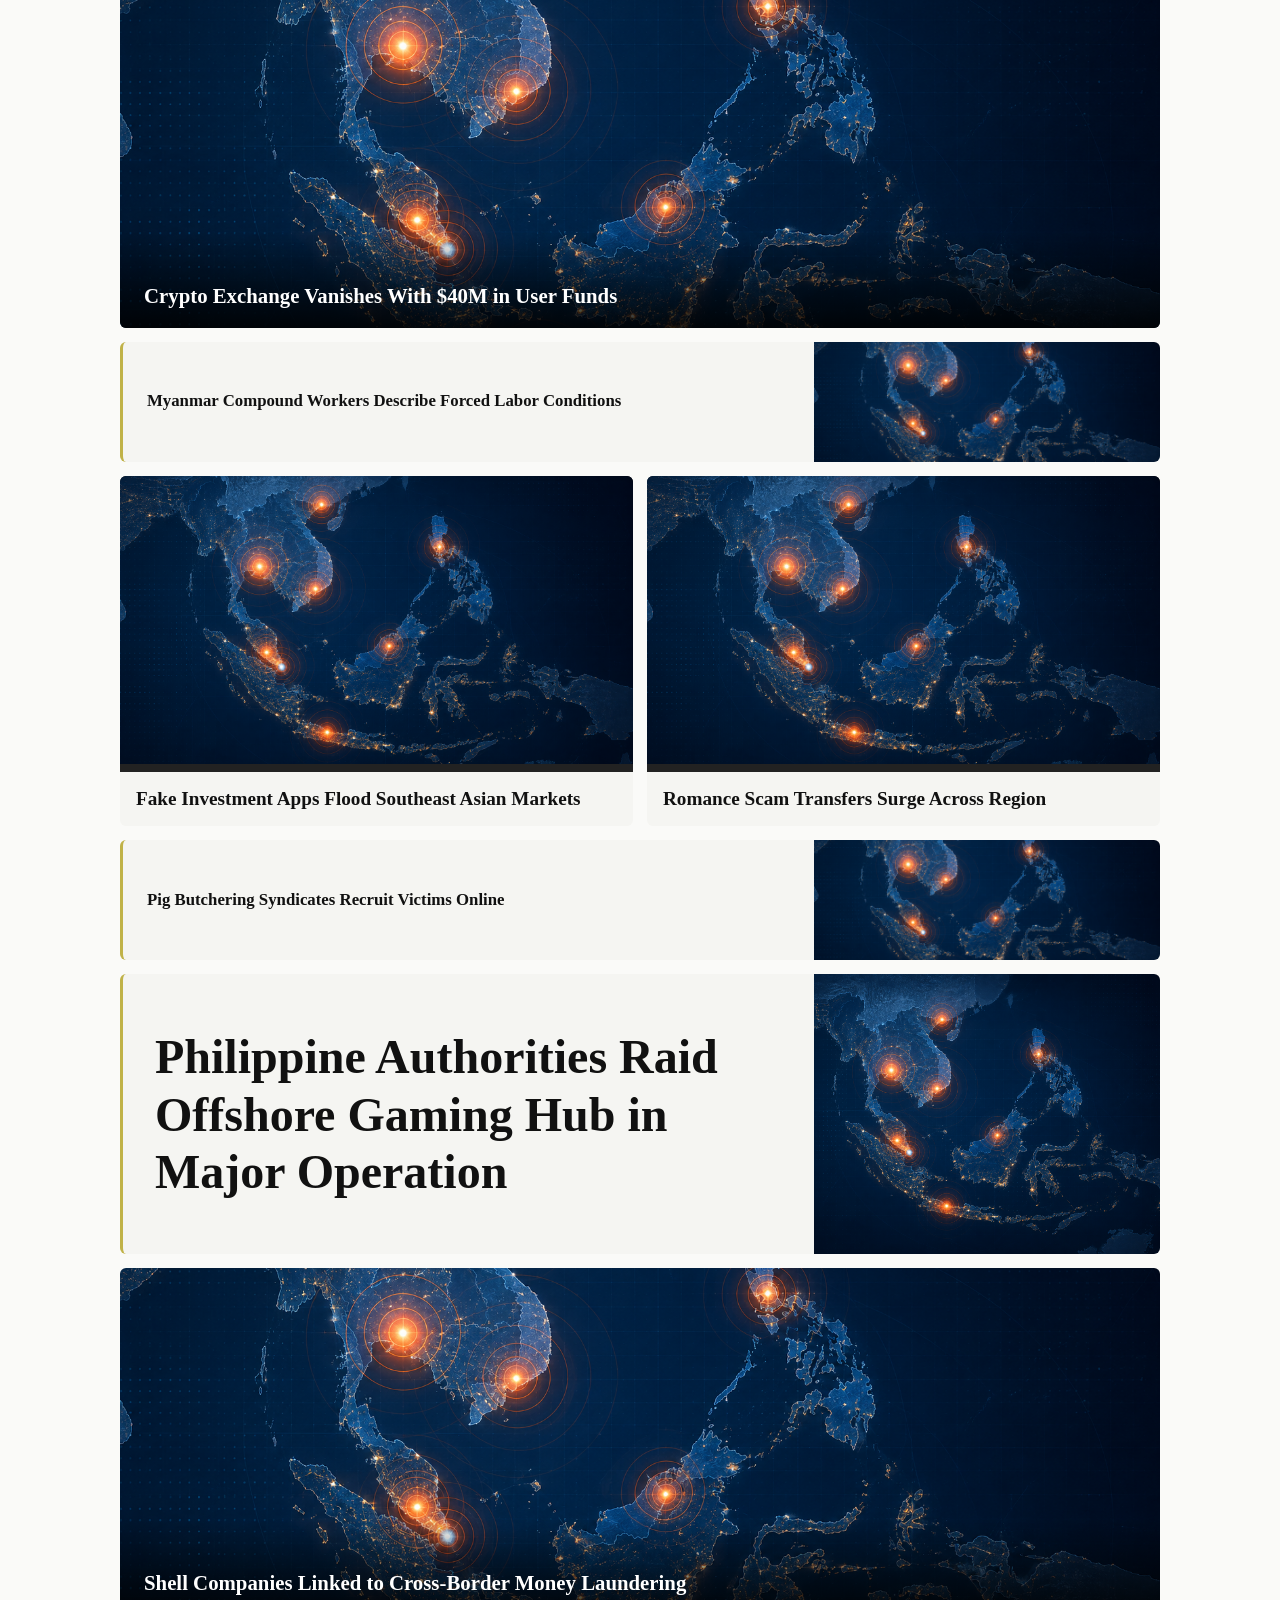
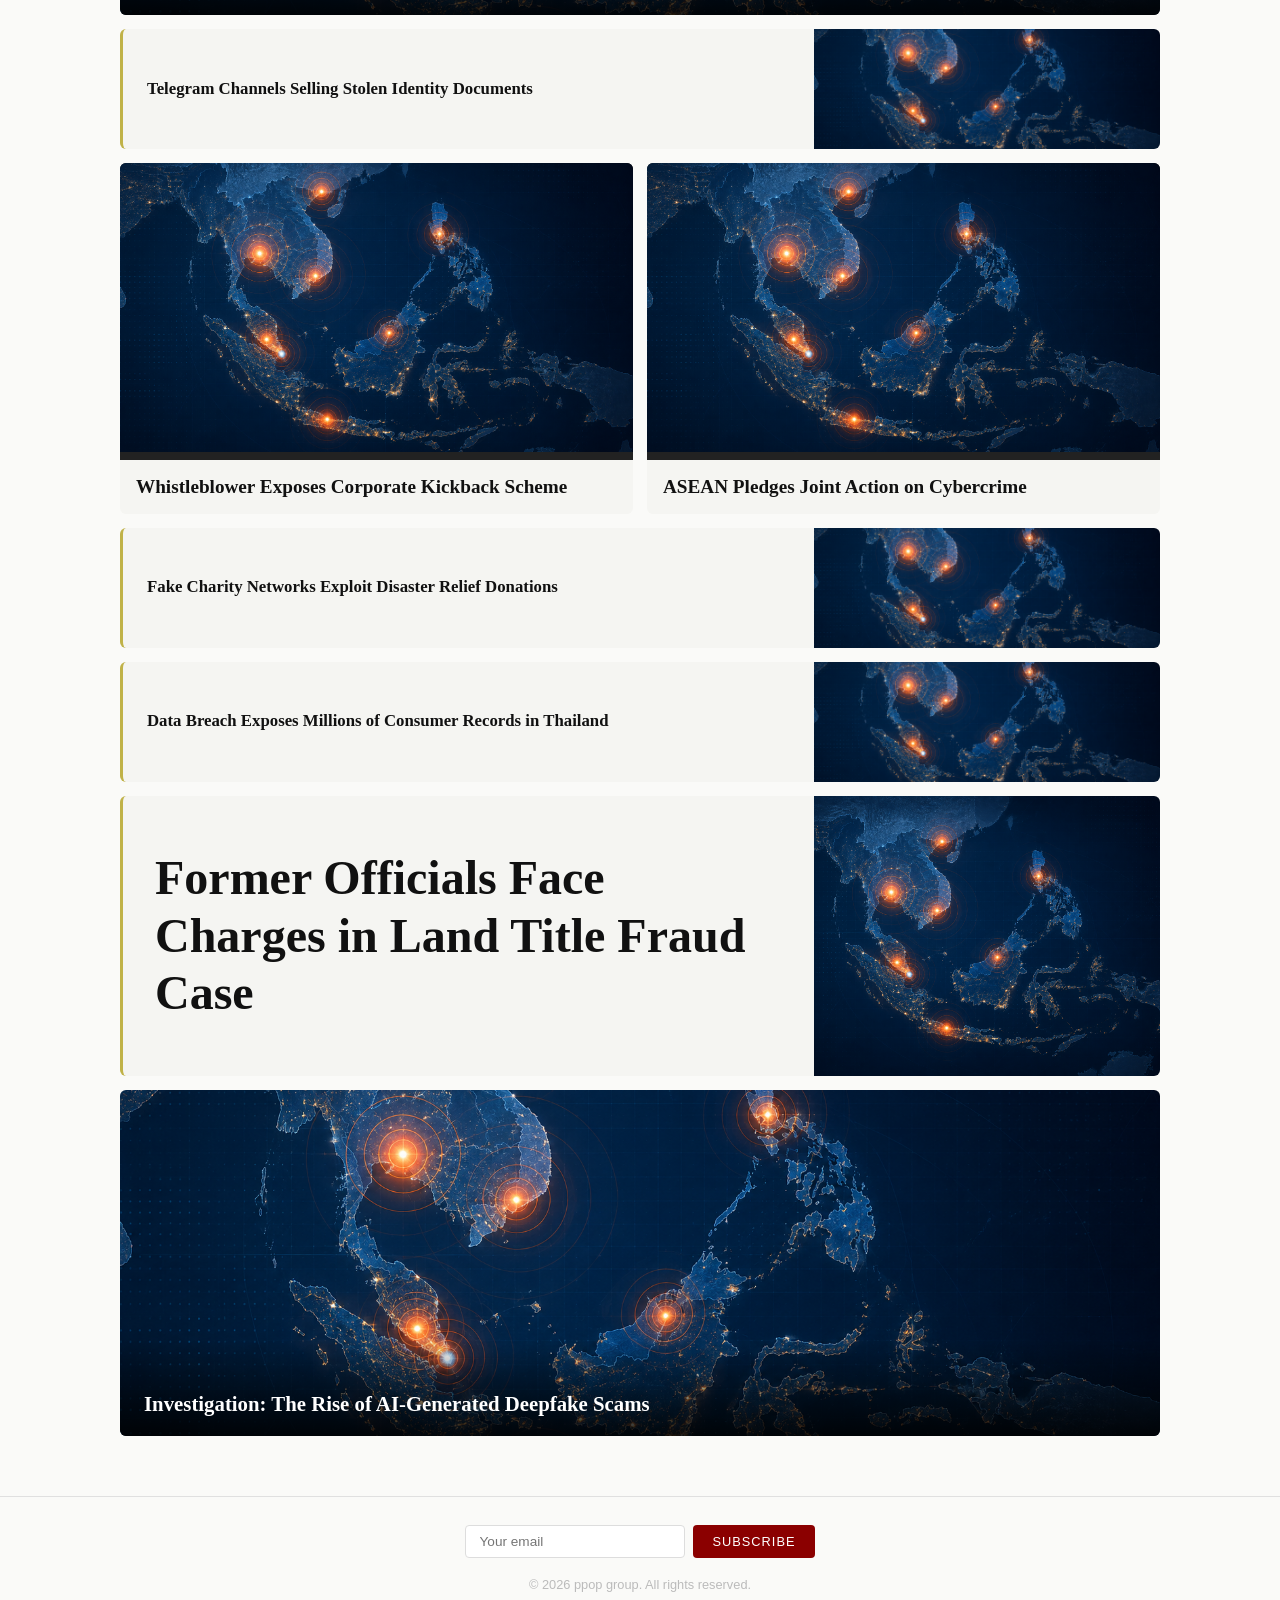
==== commit d3eef55b: "Redesign homepage with 5 tile types, bigger headlines, and improved spacing T1: hero with headline b" ====
--- a/index.html
+++ b/index.html
@@ -4,7 +4,7 @@
   <meta charset="UTF-8">
   <meta name="viewport" content="width=device-width, initial-scale=1.0">
   <title>Placeholder</title>
-  <link rel="stylesheet" href="style.css?v=51">
+  <link rel="stylesheet" href="style.css?v=62">
 </head>
 <body>
 
@@ -12,141 +12,158 @@
 
   <main class="container-wide">
 
-    <section class="tile-grid">
-      <a href="posts/placeholder-story.html" class="tile tile-large tile-breaking">
-        <div class="tile-image">
-          <img src="images/placeholder-featured.jpg" alt="" onerror="this.src='images/story-placeholder.png'">
-        </div>
-        <span class="tile-badge">Breaking</span>
-        <h2 class="tile-headline">Major Developments in EB Operations</h2>
-      </a>
+    <!-- Type 1: Full-width hero -->
+    <a href="posts/placeholder-story.html" class="t1 tile-breaking">
+      <div class="tile-image">
+        <img src="images/placeholder-featured.jpg" alt="" onerror="this.src='images/story-placeholder.png'">
+      </div>
+      <span class="tile-badge">Breaking</span>
+      <h2 class="tile-headline">Major Developments in EB Operations</h2>
+    </a>
 
-      <a href="posts/placeholder-story-2.html" class="tile">
-        <div class="tile-image">
-          <img src="images/placeholder-thumb-1.jpg" alt="" onerror="this.src='images/story-placeholder.png'">
-        </div>
-        <h2 class="tile-headline">Leaked Memo Raises New Questions</h2>
-      </a>
+    <!-- Type 2: 2/3 big text + 1/3 picture, half height of type 1 -->
+    <a href="posts/placeholder-story-2.html" class="t2">
+      <h2 class="t2-headline">Leaked Memo Raises New Questions About EB Leadership</h2>
+      <div class="t2-image">
+        <img src="images/placeholder-thumb-1.jpg" alt="" onerror="this.src='images/story-placeholder.png'">
+      </div>
+    </a>
 
-      <a href="posts/placeholder-story-3.html" class="tile">
+    <!-- Type 3: 2 image tiles in a row -->
+    <div class="t3-row">
+      <a href="posts/placeholder-story-3.html" class="t3">
         <div class="tile-image">
           <img src="images/placeholder-thumb-2.jpg" alt="" onerror="this.src='images/story-placeholder.png'">
         </div>
         <h2 class="tile-headline">Timeline: Key Events So Far</h2>
       </a>
-
-      <a href="posts/placeholder-story-4.html" class="tile">
+      <a href="posts/placeholder-story-4.html" class="t3">
         <div class="tile-image">
           <img src="images/placeholder-thumb-3.jpg" alt="" onerror="this.src='images/story-placeholder.png'">
         </div>
-        <h2 class="tile-headline">Sources Confirm Additional Parties Involved</h2>
+        <h2 class="tile-headline">Sources Confirm Additional Parties</h2>
       </a>
+    </div>
 
-      <a href="#" class="tile">
-        <div class="tile-image">
-          <img src="images/story-placeholder.png" alt="">
-        </div>
-        <h2 class="tile-headline">Inside the Call Center Scam Network Targeting Retirees</h2>
-      </a>
+    <!-- Type 5 -->
+    <a href="#" class="t5">
+      <h2 class="t5-headline">Inside the Call Center Scam Network Targeting Retirees</h2>
+      <div class="t5-image">
+        <img src="images/story-placeholder.png" alt="">
+      </div>
+    </a>
 
-      <a href="#" class="tile">
-        <div class="tile-image">
-          <img src="images/story-placeholder.png" alt="">
-        </div>
-        <h2 class="tile-headline">Crypto Exchange Vanishes With $40M in User Funds</h2>
-      </a>
+    <!-- Type 4: 2/3 picture with text inside -->
+    <a href="#" class="t4">
+      <div class="tile-image">
+        <img src="images/story-placeholder.png" alt="">
+      </div>
+      <h2 class="tile-headline">Crypto Exchange Vanishes With $40M in User Funds</h2>
+    </a>
 
-      <a href="#" class="tile">
-        <div class="tile-image">
-          <img src="images/story-placeholder.png" alt="">
-        </div>
-        <h2 class="tile-headline">Myanmar Compound Workers Describe Forced Labor Conditions</h2>
-      </a>
+    <!-- Type 5: Compact text + small picture -->
+    <a href="#" class="t5">
+      <h2 class="t5-headline">Myanmar Compound Workers Describe Forced Labor Conditions</h2>
+      <div class="t5-image">
+        <img src="images/story-placeholder.png" alt="">
+      </div>
+    </a>
 
-      <a href="#" class="tile">
+    <!-- Type 3 -->
+    <div class="t3-row">
+      <a href="#" class="t3">
         <div class="tile-image">
           <img src="images/story-placeholder.png" alt="">
         </div>
         <h2 class="tile-headline">Fake Investment Apps Flood Southeast Asian Markets</h2>
       </a>
-
-      <a href="#" class="tile">
+      <a href="#" class="t3">
         <div class="tile-image">
           <img src="images/story-placeholder.png" alt="">
         </div>
-        <h2 class="tile-headline">Regional Banks Flag Surge in Romance Scam Transfers</h2>
+        <h2 class="tile-headline">Romance Scam Transfers Surge Across Region</h2>
       </a>
+    </div>
 
-      <a href="#" class="tile">
-        <div class="tile-image">
-          <img src="images/story-placeholder.png" alt="">
-        </div>
-        <h2 class="tile-headline">How Pig Butchering Syndicates Recruit Victims Online</h2>
-      </a>
+    <!-- Type 5 -->
+    <a href="#" class="t5">
+      <h2 class="t5-headline">Pig Butchering Syndicates Recruit Victims Online</h2>
+      <div class="t5-image">
+        <img src="images/story-placeholder.png" alt="">
+      </div>
+    </a>
 
-      <a href="#" class="tile">
-        <div class="tile-image">
-          <img src="images/story-placeholder.png" alt="">
-        </div>
-        <h2 class="tile-headline">Philippine Authorities Raid Offshore Gaming Hub</h2>
-      </a>
+    <!-- Type 2 -->
+    <a href="#" class="t2">
+      <h2 class="t2-headline">Philippine Authorities Raid Offshore Gaming Hub in Major Operation</h2>
+      <div class="t2-image">
+        <img src="images/story-placeholder.png" alt="">
+      </div>
+    </a>
 
-      <a href="#" class="tile">
-        <div class="tile-image">
-          <img src="images/story-placeholder.png" alt="">
-        </div>
-        <h2 class="tile-headline">Shell Companies Linked to Cross-Border Money Laundering</h2>
-      </a>
+    <!-- Type 4 -->
+    <a href="#" class="t4">
+      <div class="tile-image">
+        <img src="images/story-placeholder.png" alt="">
+      </div>
+      <h2 class="tile-headline">Shell Companies Linked to Cross-Border Money Laundering</h2>
+    </a>
 
-      <a href="#" class="tile">
-        <div class="tile-image">
-          <img src="images/story-placeholder.png" alt="">
-        </div>
-        <h2 class="tile-headline">Telegram Channels Selling Stolen Identity Documents</h2>
-      </a>
+    <!-- Type 5 -->
+    <a href="#" class="t5">
+      <h2 class="t5-headline">Telegram Channels Selling Stolen Identity Documents</h2>
+      <div class="t5-image">
+        <img src="images/story-placeholder.png" alt="">
+      </div>
+    </a>
 
-      <a href="#" class="tile">
+    <!-- Type 3 -->
+    <div class="t3-row">
+      <a href="#" class="t3">
         <div class="tile-image">
           <img src="images/story-placeholder.png" alt="">
         </div>
         <h2 class="tile-headline">Whistleblower Exposes Corporate Kickback Scheme</h2>
       </a>
-
-      <a href="#" class="tile">
+      <a href="#" class="t3">
         <div class="tile-image">
           <img src="images/story-placeholder.png" alt="">
         </div>
-        <h2 class="tile-headline">ASEAN Summit Pledges Joint Action on Cybercrime</h2>
+        <h2 class="tile-headline">ASEAN Pledges Joint Action on Cybercrime</h2>
       </a>
+    </div>
 
-      <a href="#" class="tile">
-        <div class="tile-image">
-          <img src="images/story-placeholder.png" alt="">
-        </div>
-        <h2 class="tile-headline">Fake Charity Networks Exploit Disaster Relief Donations</h2>
-      </a>
+    <!-- Type 5 -->
+    <a href="#" class="t5">
+      <h2 class="t5-headline">Fake Charity Networks Exploit Disaster Relief Donations</h2>
+      <div class="t5-image">
+        <img src="images/story-placeholder.png" alt="">
+      </div>
+    </a>
 
-      <a href="#" class="tile">
-        <div class="tile-image">
-          <img src="images/story-placeholder.png" alt="">
-        </div>
-        <h2 class="tile-headline">Data Breach Exposes Millions of Consumer Records in Thailand</h2>
-      </a>
+    <!-- Type 5 -->
+    <a href="#" class="t5">
+      <h2 class="t5-headline">Data Breach Exposes Millions of Consumer Records in Thailand</h2>
+      <div class="t5-image">
+        <img src="images/story-placeholder.png" alt="">
+      </div>
+    </a>
 
-      <a href="#" class="tile">
-        <div class="tile-image">
-          <img src="images/story-placeholder.png" alt="">
-        </div>
-        <h2 class="tile-headline">Former Officials Face Charges in Land Title Fraud Case</h2>
-      </a>
+    <!-- Type 2 -->
+    <a href="#" class="t2">
+      <h2 class="t2-headline">Former Officials Face Charges in Land Title Fraud Case</h2>
+      <div class="t2-image">
+        <img src="images/story-placeholder.png" alt="">
+      </div>
+    </a>
 
-      <a href="#" class="tile">
-        <div class="tile-image">
-          <img src="images/story-placeholder.png" alt="">
-        </div>
-        <h2 class="tile-headline">Investigation: The Rise of AI-Generated Deepfake Scams</h2>
-      </a>
-    </section>
+    <!-- Type 4 -->
+    <a href="#" class="t4">
+      <div class="tile-image">
+        <img src="images/story-placeholder.png" alt="">
+      </div>
+      <h2 class="tile-headline">Investigation: The Rise of AI-Generated Deepfake Scams</h2>
+    </a>
 
   </main>
 
--- a/style.css
+++ b/style.css
@@ -268,27 +268,9 @@
 }
 
 /* Tile Grid (Homepage) */
-.tile-grid {
-  display: grid;
-  grid-template-columns: repeat(3, 1fr);
-  gap: 6px;
-  padding: 32px 0 60px;
-}
-
-.tile {
-  position: relative;
-  display: block;
-  overflow: hidden;
-  border-radius: 4px;
-  text-decoration: none;
-  color: #fff;
-  aspect-ratio: 4/3;
-}
-
-.tile-large {
-  grid-column: span 2;
-  grid-row: span 2;
-  aspect-ratio: auto;
+/* Shared tile basics */
+.container-wide > :last-child {
+  margin-bottom: 60px;
 }
 
 .tile-image {
@@ -303,11 +285,6 @@
   object-fit: cover;
   transition: transform 0.4s;
 }
-
-.tile:hover .tile-image img {
-  transform: scale(1.04);
-}
-
 
 .tile-headline {
   position: absolute;
@@ -319,22 +296,17 @@
   font-size: 0.95rem;
   font-weight: 700;
   line-height: 1.35;
-}
-
-.tile-large .tile-headline {
-  padding: 60px 24px 20px;
-  font-size: 1.6rem;
-  line-height: 1.3;
+  color: #fff;
 }
 
 .tile-breaking {
-  border: 3px solid #8b0000;
+  border: 4px solid #8b0000;
 }
 
 .tile-badge {
   position: absolute;
-  top: 12px;
-  left: 12px;
+  top: 14px;
+  left: 14px;
   background: #8b0000;
   color: #fff;
   font-family: -apple-system, BlinkMacSystemFont, "Segoe UI", Helvetica, Arial, sans-serif;
@@ -345,6 +317,174 @@
   padding: 5px 12px;
   border-radius: 3px;
   z-index: 1;
+}
+
+/* Type 1: Full-width hero */
+.t1 {
+  display: block;
+  overflow: hidden;
+  border-radius: 6px;
+  text-decoration: none;
+  margin-top: 32px;
+  background: #f5f5f2;
+}
+
+.t1 .tile-image {
+  position: relative;
+  aspect-ratio: 21/9;
+}
+
+.t1 .tile-headline {
+  position: static;
+  background: #8b0000;
+  color: #fff;
+  padding: 18px 24px;
+  font-size: 2rem;
+  font-weight: 800;
+  line-height: 1.25;
+}
+
+.t1:hover .tile-image img {
+  transform: scale(1.04);
+}
+
+/* Type 2: 2/3 big text + 1/3 picture, half height of type 1 */
+.t2 {
+  display: grid;
+  grid-template-columns: 2fr 1fr;
+  margin-top: 14px;
+  border-radius: 6px;
+  overflow: hidden;
+  text-decoration: none;
+  background: #f5f5f2;
+  border-left: 3px solid #c0b248;
+  height: 280px;
+}
+
+.t2-headline {
+  display: flex;
+  align-items: center;
+  padding: 24px 32px;
+  font-size: 3rem;
+  font-weight: 700;
+  line-height: 1.2;
+  color: #111;
+}
+
+.t2-image {
+  overflow: hidden;
+}
+
+.t2-image img {
+  width: 100%;
+  height: 100%;
+  object-fit: cover;
+  transition: transform 0.4s;
+}
+
+.t2:hover {
+  background: #eeeee9;
+}
+
+.t2:hover .t2-image img {
+  transform: scale(1.04);
+}
+
+/* Type 3: 3 small tiles in a row */
+.t3-row {
+  display: grid;
+  grid-template-columns: repeat(2, 1fr);
+  gap: 14px;
+  margin-top: 14px;
+}
+
+.t3 {
+  display: block;
+  overflow: hidden;
+  border-radius: 6px;
+  text-decoration: none;
+  background: #f5f5f2;
+}
+
+.t3 .tile-image {
+  position: relative;
+  aspect-ratio: 16/9;
+}
+
+.t3 .tile-headline {
+  position: static;
+  background: none;
+  color: #111;
+  padding: 14px 16px;
+  font-size: 1.2rem;
+  font-weight: 800;
+}
+
+.t3:hover .tile-image img {
+  transform: scale(1.04);
+}
+
+/* Type 4: 2/3 width picture with text inside */
+.t4 {
+  display: block;
+  position: relative;
+  overflow: hidden;
+  border-radius: 6px;
+  text-decoration: none;
+  aspect-ratio: 3/1;
+  background: #f5f5f2;
+  margin-top: 14px;
+}
+
+.t4 .tile-headline {
+  font-size: 1.3rem;
+  padding: 50px 24px 18px;
+}
+
+.t4:hover .tile-image img {
+  transform: scale(1.04);
+}
+
+/* Type 5: Compact 2/3 text + small picture (shorter type 2) */
+.t5 {
+  display: grid;
+  grid-template-columns: 2fr 1fr;
+  margin-top: 14px;
+  border-radius: 6px;
+  overflow: hidden;
+  text-decoration: none;
+  background: #f5f5f2;
+  border-left: 3px solid #c0b248;
+  height: 120px;
+}
+
+.t5-headline {
+  display: flex;
+  align-items: center;
+  padding: 16px 24px;
+  font-size: 1.05rem;
+  font-weight: 700;
+  line-height: 1.35;
+  color: #111;
+}
+
+.t5-image {
+  overflow: hidden;
+}
+
+.t5-image img {
+  width: 100%;
+  height: 100%;
+  object-fit: cover;
+  transition: transform 0.4s;
+}
+
+.t5:hover {
+  background: #eeeee9;
+}
+
+.t5:hover .t5-image img {
+  transform: scale(1.04);
 }
 
 /* Article Page */
@@ -1402,20 +1542,52 @@
     right: 20px;
   }
 
-  .tile-grid {
+  .t1 {
+    margin-top: 16px;
+  }
+
+  .t1 .tile-image {
+    aspect-ratio: 16/9;
+  }
+
+  .t1 .tile-headline {
+    font-size: 1.3rem;
+    padding: 14px 16px;
+  }
+
+  .t2 {
+    height: 140px;
+  }
+
+  .t2 {
+    height: 180px;
+  }
+
+  .t2-headline {
+    font-size: 1.5rem;
+    padding: 16px 18px;
+  }
+
+  .t3-row {
     grid-template-columns: 1fr;
     gap: 4px;
   }
 
-  .tile-large {
-    grid-column: span 1;
-    grid-row: span 1;
-    aspect-ratio: 16/10;
-  }
-
-  .tile-large .tile-headline {
-    font-size: 1.2rem;
-    padding: 40px 16px 14px;
+  .t4 {
+    aspect-ratio: 16/9;
+  }
+
+  .t4 .tile-headline {
+    font-size: 1rem;
+  }
+
+  .t5 {
+    height: 100px;
+  }
+
+  .t5-headline {
+    font-size: 0.9rem;
+    padding: 12px 16px;
   }
 
   .contact-row {
